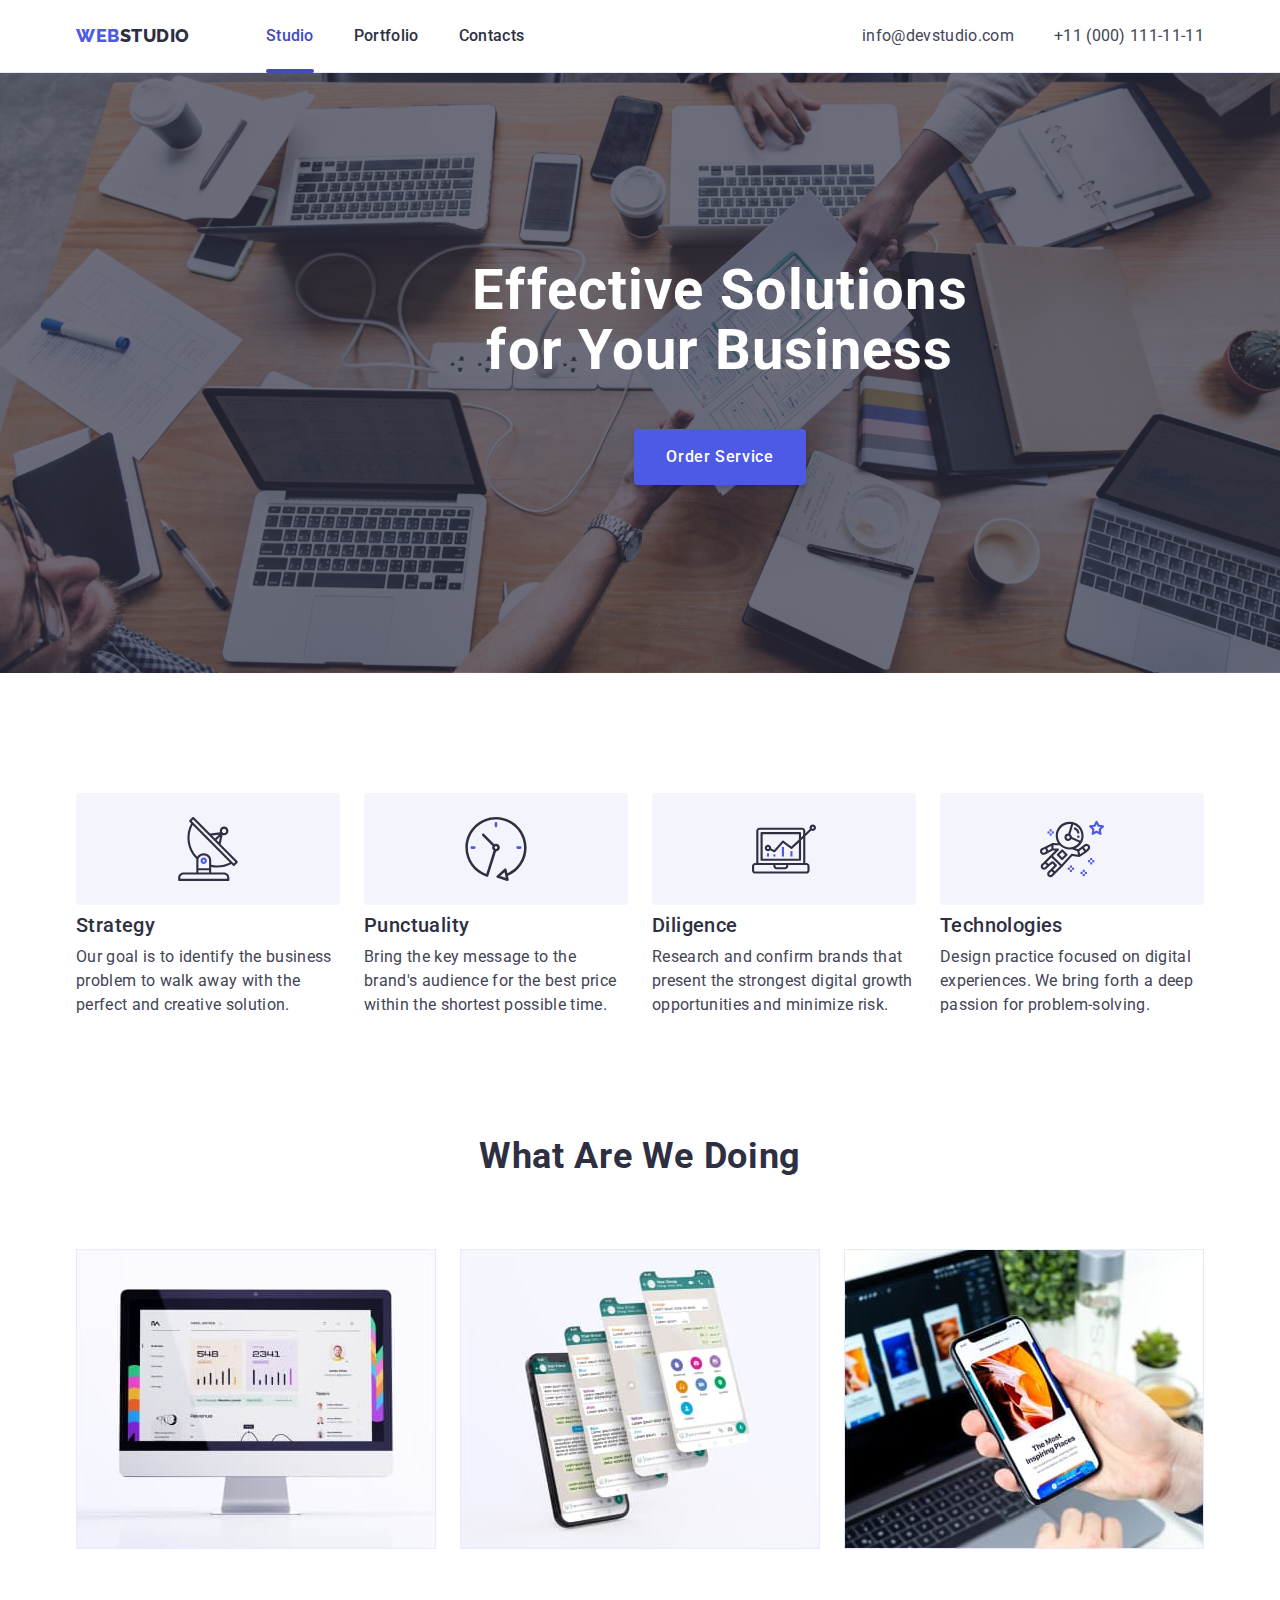
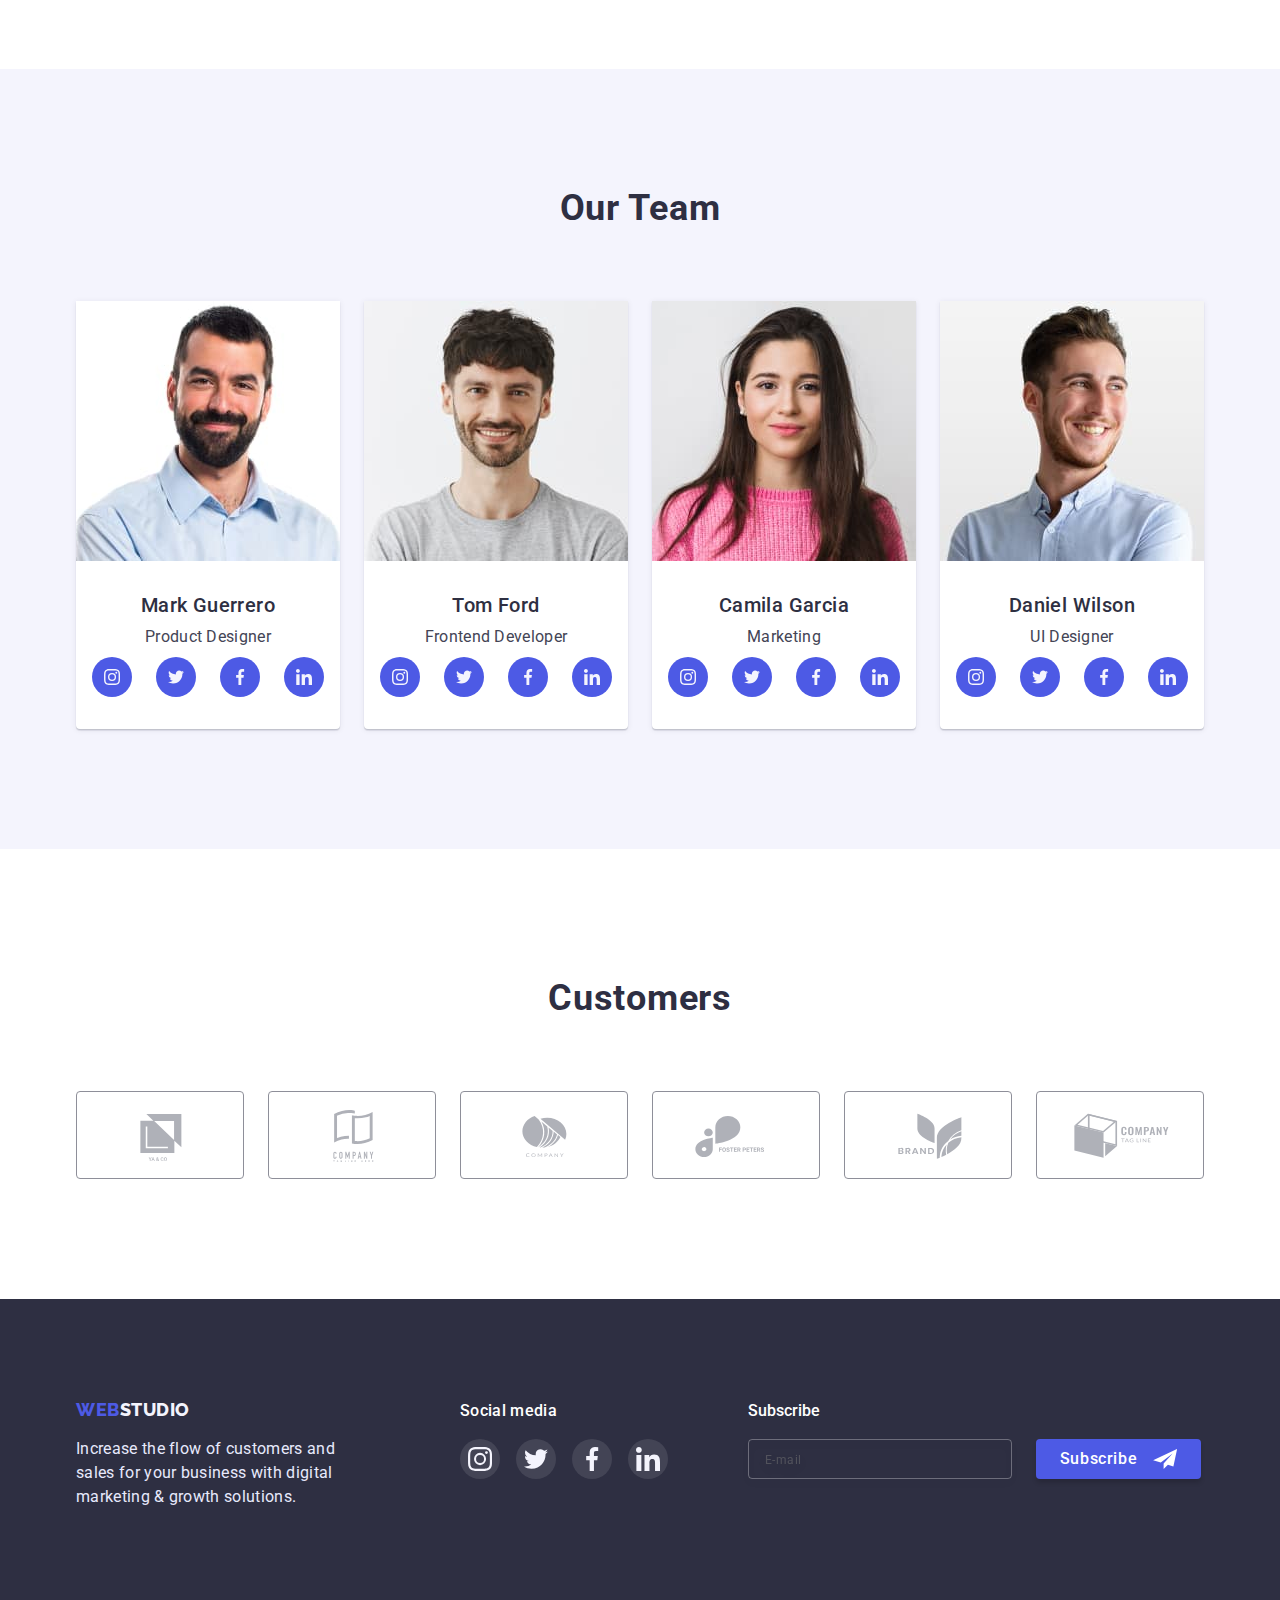
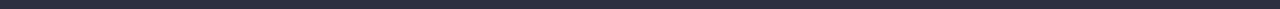
==== index.html @ fbbad558 "Initial commit" ====
<!DOCTYPE html>
<html lang="en">
  <head>
    <meta charset="UTF-8" />
    <meta http-equiv="X-UA-Compatible" content="IE=edge" />
    <meta name="viewport" content="width=device-width, initial-scale=1.0" />
    <title>WebStudio)</title>

    <link rel="preconnect" href="https://fonts.googleapis.com" />
    <link rel="preconnect" href="https://fonts.gstatic.com" crossorigin />
    <link
      href="https://fonts.googleapis.com/css2?family=Raleway:wght@800&family=Roboto:wght@400;500;700;900&display=swap"
      rel="stylesheet"
    />
    <link
      rel="stylesheet"
      href="https://cdnjs.cloudflare.com/ajax/libs/modern-normalize/1.1.0/modern-normalize.css"
    />
    <link rel="stylesheet" href="./css/style.css" />
  </head>
  <body>
    <!--Шапка сайта -->
    <header class="header">
      <div class="container">
        <nav class="main-nav">
          <!-- Logo -->
          <a href="./index.html" class="header-logo"
            ><span class="header-logo-web"> Web</span>Studio</a
          >
          <!-- Navigation -->
          <ul class="nav-list list">
            <li class="nav-item">
              <a href="./index.html" class="nav-link current">Studio</a>
            </li>
            <li class="nav-item">
              <a class="nav-link" href="./portfolio.html">Portfolio</a>
            </li>
            <li class="nav-item">
              <a class="nav-link" href="">Contacts</a>
            </li>
          </ul>

          <!-- Contacts -->
          <address class="address">
            <ul class="address list">
              <li>
                <a href="mailto:info@devstudio.com" class="address-mailto"
                  >info@devstudio.com</a
                >
              </li>
              <li>
                <a href="tel:+110001111111" class="address-tel"
                  >+11 (000) 111-11-11</a
                >
              </li>
            </ul>
          </address>
        </nav>
      </div>
    </header>

    <main>
      <!-- Section 1 -->
      <section class="hero">
        <div class="container">
          <h1 class="hero-title">Effective Solutions for Your Business</h1>
          <button class="hero-btn" data-modal-open>Order Service</button>
          <div class="backdrop is-hidden" data-modal>
            <div class="modal">
              <form class="form">
                <p class="modal-text">
                  Leave your contacts and we will call you back
                </p>

                <span class="form-field">
                  <label for="name" class="form-label">Name</label>

                  <span class="modal-form-icon">
                    <input
                      type="text"
                      class="form-input"
                      name="name"
                      id="name" />

                    <svg class="form-icon" width="18 " height="18">
                      <use href="./images/icon.svg#icon-person"></use></svg
                  ></span>
                </span>
                <span class="form-field">
                  <label for="phone" class="form-label">Phone</label>
                  <span class="modal-form-icon">
                    <input
                      type="text"
                      class="form-input"
                      name="phone"
                      id="phone" />
                    <svg class="form-icon" width="18 " height="24">
                      <use href="./images/icon.svg#icon-phone"></use></svg
                  ></span>
                </span>
                <span class="form-field">
                  <label for="email" class="form-label">Email</label>
                  <span class="modal-form-icon">
                    <input
                      type="email"
                      class="form-input"
                      name="email"
                      id="email" />
                    <svg class="form-icon" width="18 " height="24">
                      <use href="./images/icon.svg#icon-email"></use></svg
                  ></span>
                </span>
                <span class="textarea">
                  <label for="textarea" class="form-label">Comment</label>
                  <textarea
                    class="textarea-backdrop"
                    id="textarea"
                    name="textarea-name"
                    placeholder="Text input"
                  ></textarea>
                </span>
                <span class="checkbox">
                  <input
                    type="checkbox"
                    class="checkbox-input"
                    name="checkbox"
                    id="checkbox-id"
                  />
                  <label for="checkbox-id" class="checkbox-label"
                    >I accept the terms and conditions of the
                    <a href="#">Privacy Policy</a></label
                  >
                </span>
                <button class="form-button" type="submit">Send</button>
              </form>

              <button data-modal-close class="modal-btn">
                <svg class="modal-icon" width="8" height="8">
                  <use href="./images/client-sprite.svg#close-btn"></use>
                </svg>
              </button>
            </div>
          </div>
        </div>
      </section>
      <!-- Section 2 -->
      <section class="advantages-list">
        <div class="container">
          <h2 class="visually-hidden">Our advantages</h2>
          <ul class="advantages list">
            <li class="item icon-antenna">
              <h3 class="section-title">Strategy</h3>
              <p class="section-text">
                Our goal is to identify the business problem to walk away with
                the perfect and creative solution.
              </p>
            </li>
            <li class="item icon-clock">
              <h3 class="section-title">Punctuality</h3>
              <p class="section-text">
                Bring the key message to the brand's audience for the best price
                within the shortest possible time.
              </p>
            </li>
            <li class="item icon-diagram">
              <h3 class="section-title">Diligence</h3>
              <p class="section-text">
                Research and confirm brands that present the strongest digital
                growth opportunities and minimize risk.
              </p>
            </li>
            <li class="item icon-astronaut">
              <h3 class="section-title">Technologies</h3>
              <p class="section-text">
                Design practice focused on digital experiences. We bring forth a
                deep passion for problem-solving.
              </p>
            </li>
          </ul>
        </div>
      </section>
      <!-- Section 3 -->
      <section class="fuature">
        <div class="container">
          <h2 class="fuature-title">What are we doing</h2>
          <ul class="fuature-list list">
            <li class="item">
              <img src="./images/img1.jpg" alt="img1" width="360" />
            </li>
            <li class="item">
              <img src="./images/img2.jpg" alt="img1" width="360" />
            </li>
            <li class="item">
              <img src="./images/img3.jpg" alt="img1" width="360" />
            </li>
          </ul>
        </div>
      </section>
      <!-- Section 4 -->
      <section class="team">
        <div class="container">
          <h2 class="team-title">Our Team</h2>
          <ul class="team-list list">
            <li class="item">
              <img src="./images/img4.jpg" alt="img4" width="264" />
              <div class="card-content">
                <h3 class="team-name">Mark Guerrero</h3>
                <p class="team-text">Product Designer</p>
                <ul class="social">
                  <li class="social-item">
                    <a class="social-link" href=""
                      ><svg width="16" height="16" class="social-icon">
                        <use
                          href="./images/symbol-defs.svg#instagram"
                        ></use></svg
                    ></a>
                  </li>
                  <li class="social-item">
                    <a class="social-link" href=""
                      ><svg class="social-icon" width="16" height="16">
                        <use href="./images/symbol-defs.svg#twitter"></use></svg
                    ></a>
                  </li>
                  <li class="social-item">
                    <a class="social-link" href=""
                      ><svg class="social-icon" width="16" height="16">
                        <use
                          href="./images/symbol-defs.svg#facebook"
                        ></use></svg
                    ></a>
                  </li>
                  <li class="social-item">
                    <a class="social-link" href=""
                      ><svg class="social-icon" width="16" height="16">
                        <use
                          href="./images/symbol-defs.svg#linkedin"
                        ></use></svg
                    ></a>
                  </li>
                </ul>
              </div>
            </li>
            <li class="item">
              <img src="./images/img5.jpg" alt="img5" width="264" />
              <div class="card-content">
                <h3 class="team-name">Tom Ford</h3>
                <p class="team-text">Frontend Developer</p>
                <ul class="social">
                  <li class="social-item">
                    <a class="social-link" href=""
                      ><svg width="16" height="16" class="social-icon">
                        <use
                          href="./images/symbol-defs.svg#instagram"
                        ></use></svg
                    ></a>
                  </li>
                  <li class="social-item">
                    <a class="social-link" href=""
                      ><svg class="social-icon" width="16" height="16">
                        <use href="./images/symbol-defs.svg#twitter"></use></svg
                    ></a>
                  </li>
                  <li class="social-item">
                    <a class="social-link" href=""
                      ><svg class="social-icon" width="16" height="16">
                        <use
                          href="./images/symbol-defs.svg#facebook"
                        ></use></svg
                    ></a>
                  </li>
                  <li class="social-item">
                    <a class="social-link" href=""
                      ><svg class="social-icon" width="16" height="16">
                        <use
                          href="./images/symbol-defs.svg#linkedin"
                        ></use></svg
                    ></a>
                  </li>
                </ul>
              </div>
            </li>
            <li class="item">
              <img src="./images/img6.jpg" alt="img6" width="264" />
              <div class="card-content">
                <h3 class="team-name">Camila Garcia</h3>
                <p class="team-text">Marketing</p>
                <ul class="social">
                  <li class="social-item">
                    <a class="social-link" href=""
                      ><svg width="16" height="16" class="social-icon">
                        <use
                          href="./images/symbol-defs.svg#instagram"
                        ></use></svg
                    ></a>
                  </li>
                  <li class="social-item">
                    <a class="social-link" href=""
                      ><svg class="social-icon" width="16" height="16">
                        <use href="./images/symbol-defs.svg#twitter"></use></svg
                    ></a>
                  </li>
                  <li class="social-item">
                    <a class="social-link" href=""
                      ><svg class="social-icon" width="16" height="16">
                        <use
                          href="./images/symbol-defs.svg#facebook"
                        ></use></svg
                    ></a>
                  </li>
                  <li class="social-item">
                    <a class="social-link" href=""
                      ><svg class="social-icon" width="16" height="16">
                        <use
                          href="./images/symbol-defs.svg#linkedin"
                        ></use></svg
                    ></a>
                  </li>
                </ul>
              </div>
            </li>
            <li class="item">
              <img src="./images/img7.jpg" alt="img7" width="264" />
              <div class="card-content">
                <h3 class="team-name">Daniel Wilson</h3>
                <p class="team-text">UI Designer</p>
                <ul class="social">
                  <li class="social-item">
                    <a class="social-link" href=""
                      ><svg width="16" height="16" class="social-icon">
                        <use
                          href="./images/symbol-defs.svg#instagram"
                        ></use></svg
                    ></a>
                  </li>
                  <li class="social-item">
                    <a class="social-link" href=""
                      ><svg class="social-icon" width="16" height="16">
                        <use href="./images/symbol-defs.svg#twitter"></use></svg
                    ></a>
                  </li>
                  <li class="social-item">
                    <a class="social-link" href=""
                      ><svg class="social-icon" width="16" height="16">
                        <use
                          href="./images/symbol-defs.svg#facebook"
                        ></use></svg
                    ></a>
                  </li>
                  <li class="social-item">
                    <a class="social-link" href=""
                      ><svg class="social-icon" width="16" height="16">
                        <use
                          href="./images/symbol-defs.svg#linkedin"
                        ></use></svg
                    ></a>
                  </li>
                </ul>
              </div>
            </li>
          </ul>
        </div>
      </section>
    </main>
    <!-- Section 5 -->
    <section class="customers">
      <div class="container">
        <h2 class="fuature-title">Customers</h2>
        <ul class="client">
          <li class="client-list">
            <a class="client-link" href="">
              <svg width="104" height="56" class="client-item">
                <use href="./images/client-sprite.svg#client1"></use></svg
            ></a>
          </li>
          <li class="client-list">
            <a class="client-link" href="">
              <svg width="104" height="56" class="client-item">
                <use href="./images/client-sprite.svg#client2"></use></svg
            ></a>
          </li>
          <li class="client-list">
            <a class="client-link" href="">
              <svg width="104" height="56" class="client-item">
                <use href="./images/client-sprite.svg#client3"></use></svg
            ></a>
          </li>
          <li class="client-list">
            <a class="client-link" href="">
              <svg width="104" height="56" class="client-item">
                <use href="./images/client-sprite.svg#client4"></use></svg
            ></a>
          </li>
          <li class="client-list">
            <a class="client-link" href="">
              <svg width="104" height="56" class="client-item">
                <use href="./images/client-sprite.svg#client5"></use></svg
            ></a>
          </li>
          <li class="client-list">
            <a class="client-link" href="">
              <svg width="104" height="56" class="client-item">
                <use href="./images/client-sprite.svg#client6"></use></svg
            ></a>
          </li>
        </ul>
      </div>
    </section>
    <!-- Footer -->

    <footer class="footer">
      <!-- Text footer -->
      <div class="footer-list container">
        <div class="logo-footer">
          <a href="./index.html" class="footer-logo"
            ><span class="footer-logo-text"> Web</span>Studio</a
          >
          <p class="footer-text">
            Increase the flow of customers and sales for your business with
            digital marketing & growth solutions.
          </p>
        </div>
        <!-- Social -->
        <div class="footer-social">
          <b class="social-text">Social media</b>
          <ul class="social-footer">
            <li class="social-item">
              <a class="footer-social-link" href=""
                ><svg width="24" height="24" class="social-icon">
                  <use href="./images/symbol-defs.svg#instagram"></use></svg
              ></a>
            </li>
            <li class="social-item">
              <a class="footer-social-link" href=""
                ><svg class="social-icon" width="24" height="24">
                  <use href="./images/symbol-defs.svg#twitter"></use></svg
              ></a>
            </li>
            <li class="social-item">
              <a class="footer-social-link" href=""
                ><svg class="social-icon" width="24" height="24">
                  <use href="./images/symbol-defs.svg#facebook"></use></svg
              ></a>
            </li>
            <li class="social-item">
              <a class="footer-social-link" href=""
                ><svg class="social-icon" width="24" height="24">
                  <use href="./images/symbol-defs.svg#linkedin"></use></svg
              ></a>
            </li>
          </ul>
        </div>
        <div class="footer-form-subskribe">
          <p class="footer-form-desc">Subscribe</p>
          <form class="footer-form-field">
            <input
              name="user_email"
              class="footer-form-input"
              placeholder="E-mail"
              required
            />
            <button type="submit" class="footer-btn-submit">
              Subscribe
              <span class="svg-subscribe-icon">
                <svg class="btn-subscribe-icon">
                  <use href="./images/icon.svg#subscribe-icon"></use></svg
              ></span>
            </button>
          </form>
        </div>
      </div>
    </footer>
    <script src="./js/modal.js"></script>
  </body>
</html>
---- css/style.css ----
:root {
  --primary-text-color: #434455;
  --title-text-color: #2e2f42;
  --background-color: #ffffff;
  --active-color: #404bbf;
  --background-hero-color: #2e2f42;
  --hero-title-color: #ffffff;
  --header-logo-color: #4d5ae5;
  --hero-btn-text: #ffffff;
  --footer-logo-color: #f4f4fd;
  --footer-logo-text: #4d5ae5;
  --background-footer-color: #2e2f42;
  --footer-text-color: #e7e9fc;
  --backgroud-filter-btn: #f4f4fd;
  --filter-btn-color: #4d5ae5;
  --footer-social-active: #31d0aa;
  --client-border: #8e8f99;
  --clien-link-color: #afb1b8;
}

body {
  font-family: 'Roboto', sans-serif;
  background-color: var(--background-color);
}

ul {
  margin: 0;
  padding: 0;
}

h1,
h2,
h3,
h4,
h5,
h6,
p {
  margin: 0;
}
img {
  display: block;
  max-width: 100%;
  height: auto;
}
.container {
  max-width: 1158px;
  padding: 0 15px;
  margin: 0 auto;
}
/* .current:active {
  color: var(--active-color);
} */
.nav-list .nav-link:hover,
.nav-list .nav-link:focus {
  color: var(--active-color);
  transition: color 250ms cubic-bezier(0.4, 0, 0.2, 1);
}
.nav-list .nav-link.current {
  color: var(--active-color);
}
.list {
  list-style: none;
}

.nav-list {
  display: flex;
}
.nav-list li {
  margin-right: 40px;
}
.nav-list .nav-item:last-child {
  margin-right: 0px;
}
.main-nav {
  display: flex;
  align-items: center;
  padding-top: 24px;
  padding-bottom: 24px;
}

.address {
  display: flex;
}

.hero-btn:hover,
.hero-btn:focus {
  color: var(--hero-btn-text);
  background-color: var(--active-color);
}
.address-mailto:hover,
.address-mailto:focus {
  color: var(--active-color);
}
.address-tel:hover,
.address-tel:focus {
  color: var(--active-color);
}

.filter-btn:hover,
.filter-btn:focus {
  color: #ffffff;
  background-color: var(--active-color);
  box-shadow: 0px 3px 1px rgba(0, 0, 0, 0.1), 0px 2px 1px rgba(0, 0, 0, 0.08),
    0px 2px 2px rgba(0, 0, 0, 0.12);
  border-radius: 4px;
  border-color: transparent;
}
/* Header */
.header {
  border-bottom: 1px solid var(--footer-text-color);
}
.header-logo {
  font-family: 'Raleway', sans-serif;
  font-weight: 800;
  font-size: 18px;
  line-height: 1.33;
  color: var(--title-text-color);

  display: flex;
  letter-spacing: 0.03em;
  text-transform: uppercase;
  text-decoration: none;
  margin-right: 76px;
}
.header-logo-web {
  color: var(--header-logo-color);
}

.header-item {
  font-weight: 500;
  font-size: 16px;
  line-height: 1.5;
  letter-spacing: 0.02em;

  color: var(--title-text-color);
}
.nav-link {
  font-weight: 500;
  font-size: 16px;
  line-height: 1.5;
  letter-spacing: 0.02em;
  color: var(--title-text-color);
  text-decoration: none;
  cursor: pointer;
  display: block;
  position: relative;
}

.address {
  font-style: normal;
}
.address-mailto {
  font-size: 16px;
  line-height: 1.5;
  letter-spacing: 0.02em;
  color: var(--primary-text-color);
  text-decoration: none;
  transition: 250ms cubic-bezier(0.4, 0, 0.2, 1);
}
.address-tel {
  font-size: 16px;
  line-height: 1.5;
  letter-spacing: 0.02em;
  color: var(--primary-text-color);
  text-decoration: none;
}

/* Hero */
.hero {
  background-color: var(--background-hero-color);
  width: 1440px;
  padding-top: 188px;
  padding-bottom: 188px;
  background-repeat: no-repeat;
  background-image: linear-gradient(
      to right,
      rgba(46, 47, 66, 0.7),
      rgba(46, 47, 66, 0.7)
    ),
    url(../images/peopleoffice.jpg);
  background-position: center;
  margin-right: auto;
  margin-left: auto;
  background-size: cover;
}

.hero-title {
  font-weight: 700;
  font-size: 56px;
  line-height: 1.07;
  text-align: center;
  letter-spacing: 0.02em;
  color: var(--hero-title-color);
  width: 496px;
  margin-right: auto;
  margin-left: auto;
}
.hero-btn {
  background: var(--filter-btn-color);
  box-shadow: 0px 4px 4px rgba(0, 0, 0, 0.15);
  border-radius: 4px;
  border: none;
  padding-left: 800px;
}
.hero-btn {
  font-family: inherit;
  font-weight: 500;
  font-size: 16px;
  line-height: 1.5;
  display: flex;
  align-items: center;

  letter-spacing: 0.04em;
  color: var(--hero-btn-text);
  cursor: pointer;
  margin-top: 48px;
  padding: 16px 32px;
  margin-right: auto;
  margin-left: auto;
  transition: 250ms cubic-bezier(0.4, 0, 0.2, 1);
}
/* section1 */
.visually-hidden {
  position: absolute;
  white-space: nowrap;
  width: 1px;
  height: 1px;
  overflow: hidden;
  border: 0;
  padding: 0;
  clip: rect(0 0 0 0);
  clip-path: inset(50%);
  margin: -1px;
}
.section-title {
  font-weight: 500;
  font-size: 20px;
  line-height: 1.2;
  letter-spacing: 0.02em;
  color: var(--title-text-color);
  margin-bottom: 8px;
}
.section-text {
  font-size: 16px;
  line-height: 1.5;
  letter-spacing: 0.02em;
  color: var(--primary-text-color);
}
/* Чем занимаемся */
.fuature-title {
  font-weight: 700;
  font-size: 36px;
  line-height: 1.11;
  text-align: center;
  letter-spacing: 0.02em;
  text-transform: capitalize;
  color: var(--title-text-color);
  margin-bottom: 72px;
}
/* Команда */
.team {
  background-color: var(--footer-logo-color);
  padding-top: 120px;
  padding-bottom: 120px;
}
.team-title {
  font-weight: 700;
  font-size: 36px;
  line-height: 1.11;

  text-align: center;
  letter-spacing: 0.02em;
  text-transform: capitalize;

  color: var(--title-text-color);
  margin-bottom: 72px;
}
.team-name {
  font-weight: 500;
  font-size: 20px;
  line-height: 1.2;
  text-align: center;
  letter-spacing: 0.02em;
  color: var(--title-text-color);
  margin-bottom: 8px;
}
.team-text {
  font-size: 16px;
  line-height: 1.5;
  text-align: center;
  letter-spacing: 0.02em;
  color: var(--primary-text-color);
}
.footer {
  background-color: var(--background-footer-color);
  padding-top: 100px;
  padding-bottom: 100px;
}

.footer-logo {
  font-family: 'Raleway';
  font-weight: 800;
  font-size: 18px;
  line-height: 1.16;
  letter-spacing: 0.03em;
  text-transform: uppercase;
  color: var(--footer-logo-color);
  text-decoration: none;
  display: block;
}
.footer-logo-text {
  font-family: 'Raleway';
  font-weight: 800;
  font-size: 18px;
  line-height: 1.16;
  display: flex;
  align-items: center;
  letter-spacing: 0.03em;
  text-transform: uppercase;
  color: var(--footer-logo-text);
  display: inline-block;
}
.footer-text {
  font-size: 16px;
  line-height: 1.5;
  letter-spacing: 0.02em;
  color: var(--footer-text-color);
  width: 264px;
  margin-right: 0;
  margin-top: 16px;
  display: inline-block;
}
.social-text {
  display: block;
  font-weight: 500;
  font-size: 16px;
  line-height: 1.5;
  letter-spacing: 0.02em;

  color: var(--hero-btn-text);
}
/* Portfolio */
.filter-btn {
  background-color: var(--backgroud-filter-btn);
  border: 1px solid var(--footer-text-color);
  border-radius: 4px;
}
.filter-btn {
  font-weight: 500;
  font-size: 16px;
  line-height: 1.5;
  align-items: center;
  letter-spacing: 0.04em;
  color: var(--filter-btn-color);
  cursor: pointer;
  padding: 12px 24px;
  transition: 250ms cubic-bezier(0.4, 0, 0.2, 1);
}

/* Портфолио проэкты */
.project-title {
  font-weight: 500;
  font-size: 20px;
  line-height: 1.2;
  letter-spacing: 0.02em;
  color: var(--title-text-color);
  margin-bottom: 8px;
}
.project-text {
  font-size: 16px;
  line-height: 1.5;
  letter-spacing: 0.02em;
  color: var(--primary-text-color);
}
.address li {
  margin-right: 40px;
}
.address li:last-child {
  margin-right: 0px;
}
.address {
  margin-left: auto;
}
.advantages {
  display: flex;
  flex-direction: row;
}
.advantages-list {
  padding-top: 120px;

  padding-bottom: 120px;
}
.section-advantages .list li {
  width: 264px;
  height: 104px;
}
.advantages .item {
  margin-right: 24px;
  width: 264px;
}
.advantages .item:last-child {
  margin-right: 0px;
}
.fuature-list {
  display: flex;
}
.fuature-list .item {
  margin-right: 24px;
}
.fuature-list .item:last-child {
  margin-right: 0px;
}
.team-list {
  display: flex;
}
.team-list .item {
  margin-right: 24px;
  background-color: var(--background-color);
  box-shadow: 0px 1px 6px rgba(46, 47, 66, 0.08),
    0px 1px 1px rgba(46, 47, 66, 0.16), 0px 2px 1px rgba(46, 47, 66, 0.08);
  border-radius: 0px 0px 4px 4px;
}
.team-list .item:last-child {
  margin-right: 0px;
}
.card-content {
  padding-top: 32px;
  padding-bottom: 32px;
  padding-left: 16px;
  padding-right: 16px;
}
.filter {
  display: flex;

  flex-wrap: wrap;
  justify-content: center;
  margin-bottom: 72px;
}
.filter .item {
  margin-right: 24px;
}
.filter .item:last-child {
  margin-right: 0px;
}
.project {
  display: flex;
  flex-wrap: wrap;
}
.project .item {
  width: 360px;
  margin-right: 24px;
  margin-bottom: 48px;
}
.project > .item:nth-child(3n) {
  margin-right: 0px;
}

.fuature {
  padding-bottom: 120px;
}
.project .item:nth-last-child(-n + 3) {
  margin-bottom: 0px;
}
.project-card {
  padding-top: 32px;
  padding-bottom: 32px;
  padding-left: 16px;
  border: 1px solid var(--footer-text-color);
  border-top: none;
}
.project-link:hover,
.project-link:focus {
  box-shadow: 0px 1px 6px rgba(46, 47, 66, 0.08),
    0px 1px 1px rgba(46, 47, 66, 0.16), 0px 2px 1px rgba(46, 47, 66, 0.08);
}
.project-link {
  text-decoration: none;
  display: block;
  transition: 250ms cubic-bezier(0.4, 0, 0.2, 1);
}
.project-list {
  padding-top: 96px;
  padding-bottom: 120px;
}
.advantages > .item::before {
  display: block;
  content: '';
  height: 112px;
  margin-bottom: 8px;
  background-color: var(--footer-logo-color);
  border-radius: 4px;
  background-position: center;
  background-repeat: no-repeat;
}
.icon-antenna::before {
  background-image: url(../images/antenna.svg);
}
.icon-clock::before {
  background-image: url(../images/clock.svg);
}
.icon-diagram::before {
  background-image: url(../images/diagram.svg);
}
.icon-astronaut::before {
  background-image: url(../images/astronaut.svg);
}
.social {
  display: flex;
  margin-top: 8px;
  gap: 24px;
  justify-content: space-between;
  align-items: center;

  padding: 0;
}
.social-link {
  display: flex;
  justify-content: center;
  align-items: center;
  width: 40px;
  height: 40px;
  background-color: var(--filter-btn-color);
  border-radius: 50%;
  margin: 0;
  padding: 0;
  border: none;
  color: var(--backgroud-filter-btn);
  transition: 250ms cubic-bezier(0.4, 0, 0.2, 1);
}
.social-item {
  list-style: none;
}
.social-link:hover,
.social-link:focus {
  background-color: var(--active-color);
}
.social-icon {
  fill: currentColor;
}
.footer-list {
  display: flex;
  align-items: baseline;
}

.footer-social {
  margin-left: 120px;
}
.footer-social-link {
  display: flex;
  justify-content: center;
  align-items: center;
  width: 40px;
  height: 40px;
  background-color: rgba(255, 255, 255, 0.1);
  border-radius: 50%;
  margin: 0;
  padding: 0;
  color: var(--backgroud-filter-btn);
  transition: 250ms cubic-bezier(0.4, 0, 0.2, 1);
}
.social-footer {
  display: flex;
  margin-top: 16px;
  gap: 16px;
  justify-content: space-between;
  align-items: center;

  padding: 0;
}
.footer-social-link:hover,
.footer-social-link:focus {
  background-color: var(--footer-social-active);
}
.customers {
  padding-top: 130px;
  padding-bottom: 120px;
}
.client {
  display: flex;
  gap: 24px;
  padding: 0;
}
.client-list {
  list-style: none;
  width: 168px;
  height: 88px;
}
.client-item {
  fill: currentColor;
}

.client-item {
  color: var(--clien-link-color);
  transition: 250ms cubic-bezier(0.4, 0, 0.2, 1);
}

.client-link {
  width: 100%;
  height: 100%;
  display: flex;
  border: 1px solid var(--client-border);
  border-radius: 4px;
  align-items: center;
  justify-content: center;
  transition: 250ms cubic-bezier(0.4, 0, 0.2, 1);
}
.client-link:is(:hover, :focus) {
  border-color: var(--active-color);
  border: 1px solid var(--active-color);
  border-radius: 4px;
}
.client-link:is(:hover, :focus) .client-item {
  fill: var(--active-color);
}
.nav-link::after {
  content: '';
  position: absolute;
  width: 100%;
  height: 4px;
  background: var(--active-color);
  border-radius: 2px;
  left: 0;
  bottom: -25px;
  opacity: 0;
  transition: opacity 250ms cubic-bezier(0.4, 0, 0.2, 1);
}

.nav-link:hover:after {
  opacity: 1;
  /* transition: opacity 250ms cubic-bezier(0.4, 0, 0.2, 1); */
}
.nav-link:focus:after {
  opacity: 1;
  /* transition: opacity 250ms cubic-bezier(0.4, 0, 0.2, 1); */
}
.nav-link.current::after {
  opacity: 1;
}
.nav-link {
  transition: 250ms cubic-bezier(0.4, 0, 0.2, 1);
}

.project-card-cover {
  position: relative;
  width: 100%;
  height: 100%;

  overflow: hidden;
  content: '';
  /* transform: translateY(100%); */
  background-color: var(--filter-btn-color);
  /* transition: transform 250ms cubic-bezier(0.4, 0, 0.2, 1); */
}
img {
  display: block;
}
.project-card-text {
  font-size: 16px;
  line-height: 1.5;
  height: 100%;
  letter-spacing: 0.02em;
  position: absolute;
  top: 0;
  left: 0;
  padding-top: 40px;
  padding-left: 32px;
  padding-right: 32px;

  transform: translateY(100%);
  background-color: var(--filter-btn-color);
  transition: transform 250ms cubic-bezier(0.4, 0, 0.2, 1);
  color: var(--backgroud-filter-btn);
}
.project-link:hover .project-card-text,
.project-link:focus .project-card-text {
  transform: translateY(0%);
}

.backdrop {
  position: fixed;
  top: 0;
  left: 0;
  width: 100%;
  height: 100%;
  background-color: rgba(46, 47, 66, 0.4);
  opacity: 1;
  transition: opacity 250ms cubic-bezier(0.4, 0, 0.2, 1);
}
.modal {
  width: 408px;
  height: 584px;
  position: absolute;
  top: 50%;
  left: 50%;
  background: #fcfcfc;
  box-shadow: 0px 1px 1px rgba(0, 0, 0, 0.14), 0px 1px 3px rgba(0, 0, 0, 0.12),
    0px 2px 1px rgba(0, 0, 0, 0.2);
  border-radius: 4px;
  transform: translate(-50%, -50%);
  transition: 250ms cubic-bezier(0.4, 0, 0.2, 1);
  padding: 72px 24px 24px;
}
.backdrop.is-hidden {
  opacity: 0;
  pointer-events: none;
  transition: opacity 250ms cubic-bezier(0.4, 0, 0.2, 1);
}

.modal-btn {
  position: absolute;
  top: 24px;
  right: 24px;
  width: 24px;
  height: 24px;
  background: var(--footer-text-color);
  border: 1px solid rgba(0, 0, 0, 0.1);
  border-radius: 50%;

  display: flex;
  align-items: center;
  justify-content: center;
  cursor: pointer;

  transition: 250ms cubic-bezier(0.4, 0, 0.2, 1);
}
.modal-btn:hover,
.modal-btn:focus {
  background: var(--active-color);
}
.modal-btn:hover .modal-icon,
.modal-btn:focus .modal-icon {
  fill: #ffffff;
}
.modal-text {
  display: block;

  margin-bottom: 16px;
  font-weight: 500;
  font-size: 16px;
  line-height: 1.5;

  text-align: center;
  letter-spacing: 0.02em;

  color: var(--background-footer-color);
}
.form-field {
  display: block;
  margin-bottom: 8px;
  position: relative;
}
/* .form-input {
  width: 360px;
  height: 40px;
  margin-top: 4px;
  border: 1px solid rgba(33, 33, 33, 0.2);
  border-radius: 4px;
} */
.form-input {
  width: 100%;
  height: 40px;
  padding-left: 38px;
  outline: none;
  border: 1px solid rgba(33, 33, 33, 0.2);
  border-radius: 4px;
  transition: border-color 250ms cubic-bezier(0.4, 0, 0.2, 1);
}
.form-label {
  display: block;
  font-size: 12px;
  line-height: 1.17;

  letter-spacing: 0.04em;

  color: var(--client-border);
}
.textarea {
  display: block;

  margin-bottom: 16px;
}
.textarea-backdrop {
  display: block;
  padding: 8px 16px;
  width: 100%;
  height: 120px;
  left: 0px;
  top: 216px;
  margin-top: 4px;

  border: 1px solid rgba(33, 33, 33, 0.2);
  border-radius: 4px;
  resize: none;
  transition: border-color 250ms cubic-bezier(0.4, 0, 0.2, 1);
}

.checkbox {
  /* padding-left: 24px; */
  display: flex;
  -webkit-appearance: none;
  -moz-appearance: none;
  appearance: none;
}
.checkbox-input {
  display: inline-block;
  -webkit-appearance: none;
  -moz-appearance: none;
  appearance: none;
  position: relative;
}
.textarea > .textarea-backdrop::placeholder {
  font-size: 12px;
  line-height: 1.17;

  letter-spacing: 0.04em;

  color: rgba(117, 117, 117, 0.5);
}
.form-button {
  margin-top: 24px;
  display: block;
  margin-left: auto;
  margin-right: auto;
}

.form-button {
  background: var(--filter-btn-color);
  border-radius: 4px;
  cursor: pointer;
  border: none;
  font-weight: 500;
  font-size: 16px;
  line-height: 1.5;
  letter-spacing: 0.04em;
  width: 169px;
  height: 56px;

  color: var(--background-color);
  transition-property: background-color;
  transition-duration: 250ms;
  transition-timing-function: cubic-bezier(0.4, 0, 0.2, 1);
}
.form-button:hover,
.form-button:focus {
  background: var(--active-color);
}
.form-icon {
  position: absolute;
  top: 50%;
  left: 19px;
  transform: translate(0, -50%);
  display: block;
  padding: 0;
  transition: fill 250ms cubic-bezier(0.4, 0, 0.2, 1);
}
.modal-form-icon {
  display: block;
  position: relative;
  margin-top: 4px;
}
.checkbox-label:after {
  content: '';
  display: inline-block;
  width: 16px;
  height: 16px;
  cursor: pointer;
  margin-right: 8px;
  border: 1.25px solid var(--background-footer-color);
  border-radius: 2px;
  position: absolute;
  left: 24px;
}
.checkbox-label {
  display: flex;
  align-items: center;
  font-size: 12px;
  line-height: 1.17;
  letter-spacing: 0.04em;
  margin-left: 24px;
  color: #757575;
}
.checkbox-input:checked + .checkbox-label:after {
  background-color: var(--active-color);
  border: none;
  background-image: url(../images/click.svg);
  background-position: center;
  background-repeat: no-repeat;
  background-size: contain;
}
.form-input:focus + .form-icon {
  fill: var(--filter-btn-color);
}
.form-input:focus {
  border-color: var(--filter-btn-color);
}

.footer-form-subskribe {
  margin-left: 80px;
}

.footer-form-field {
  display: flex;
}

.footer-form-desc {
  display: block;
  font-weight: 500;
  font-size: 16px;
  line-height: 1.5;
  margin-bottom: 16px;
  color: var(--background-color);
}

.footer-form-input {
  padding-left: 16px;
  display: block;
  color: var(--background-color);
  background: none;
  outline: none;
  border: 1px solid rgba(255, 255, 255, 0.3);
  filter: drop-shadow(0px 4px 4px rgba(0, 0, 0, 0.15));
  border-radius: 4px;
  width: 264px;
  height: 40px;
  transition: fill 2500ms cubic-bezier(0.4, 0, 0.2, 1);
}

.footer-form-input::placeholder {
  font-size: 12px;
  line-height: 1.2;
  letter-spacing: 0.04em;
  color: rgba(117, 117, 117, 0.5);
}

.footer-form-input:focus {
  border-color: var(--active-color);
}

.footer-btn-submit {
  font-family: inherit;
  font-weight: 500;
  font-size: 16px;
  line-height: 1.5;
  letter-spacing: 0.04em;
  width: 165px;
  height: 40px;
  display: flex;
  flex-direction: row;
  justify-content: center;
  align-items: center;
  margin-left: 24px;
  padding: 0;

  color: var(--background-color);
  background: var(--filter-btn-color);
  box-shadow: 0px 4px 4px rgba(0, 0, 0, 0.15);
  border-radius: 4px;
  border: none;
  cursor: pointer;
  transition-property: background-color;
  transition-duration: 250ms;
  transition-timing-function: cubic-bezier(0.4, 0, 0.2, 1);
}
.svg-subscribe-icon {
  width: 24px;
  height: 20px;
  justify-content: center;
  align-items: center;
  margin-left: 16px;
}

.btn-subscribe-icon {
  width: 24px;
  height: 20px;
}

.footer-btn-submit:hover,
.footer-btn-submit:focus {
  background: var(--active-color);
}
.textarea:focus {
  border-color: var(--active-color);
  outline: none;
}
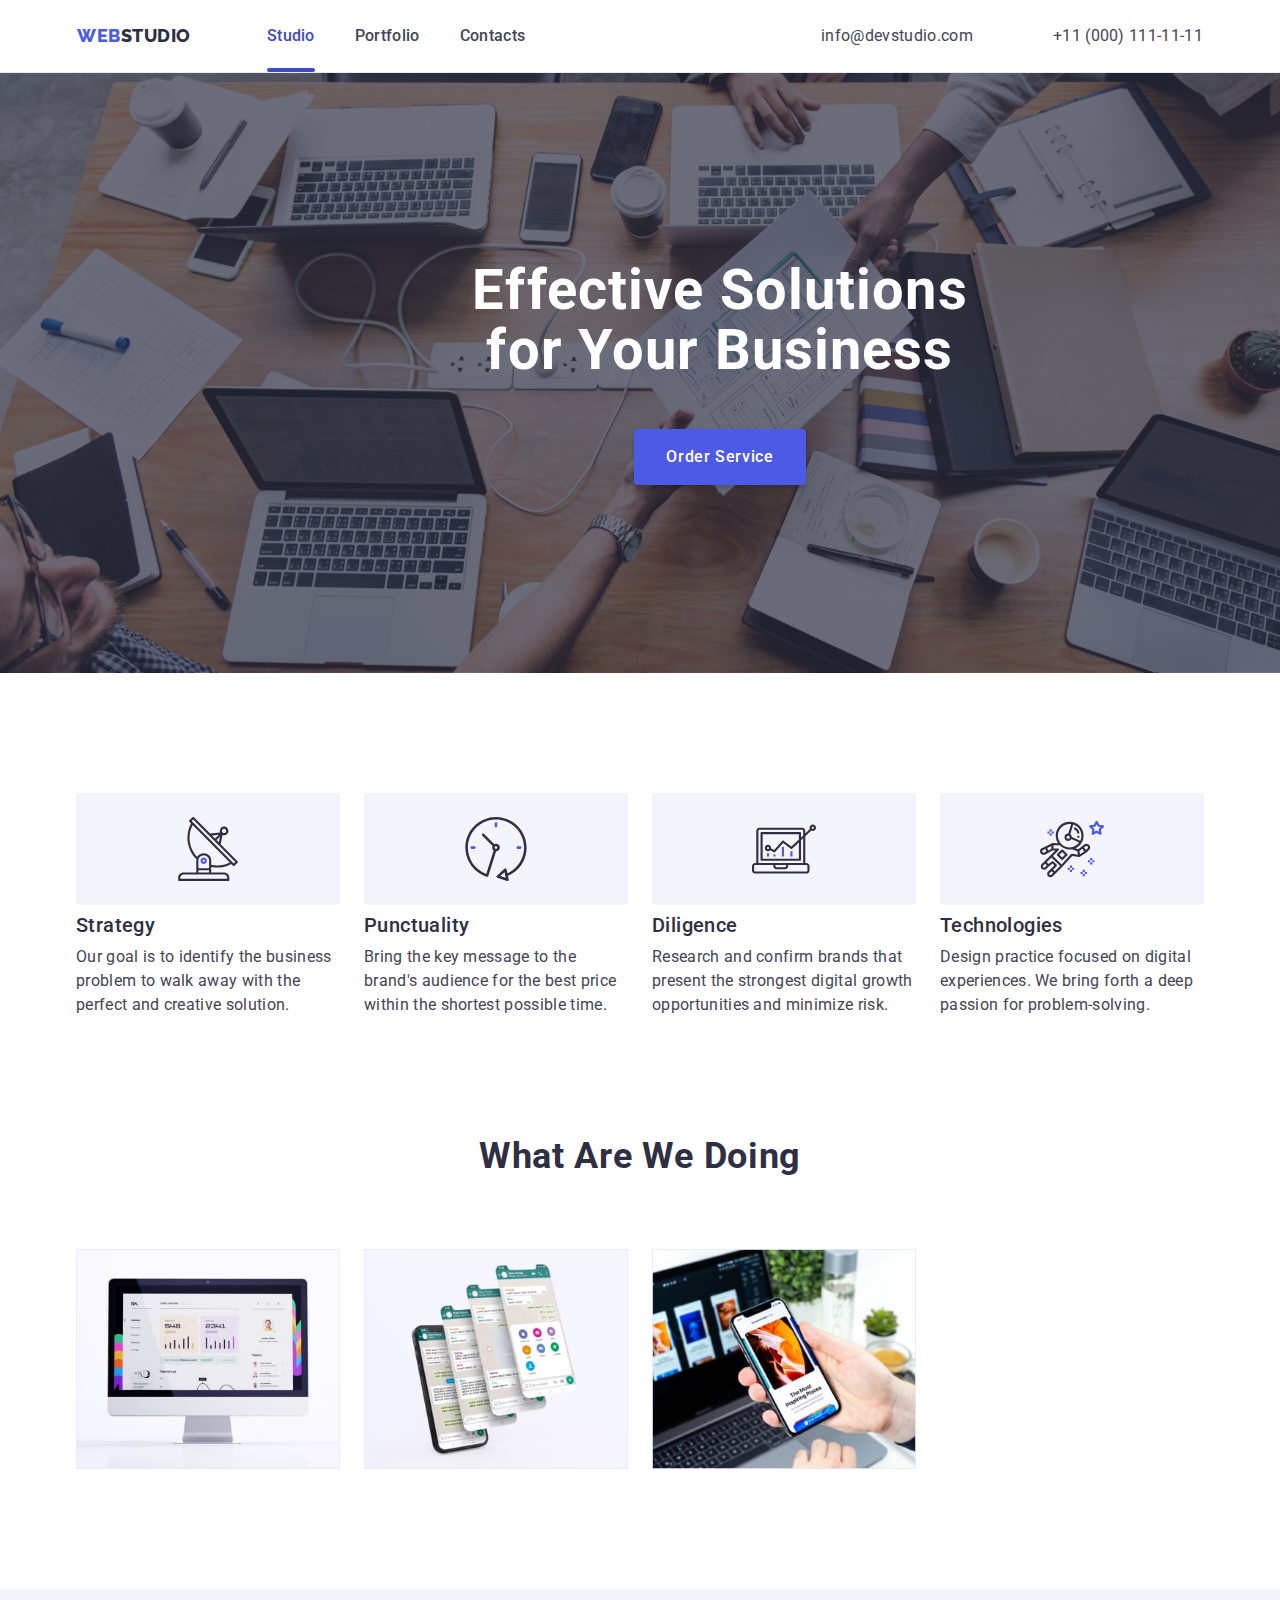
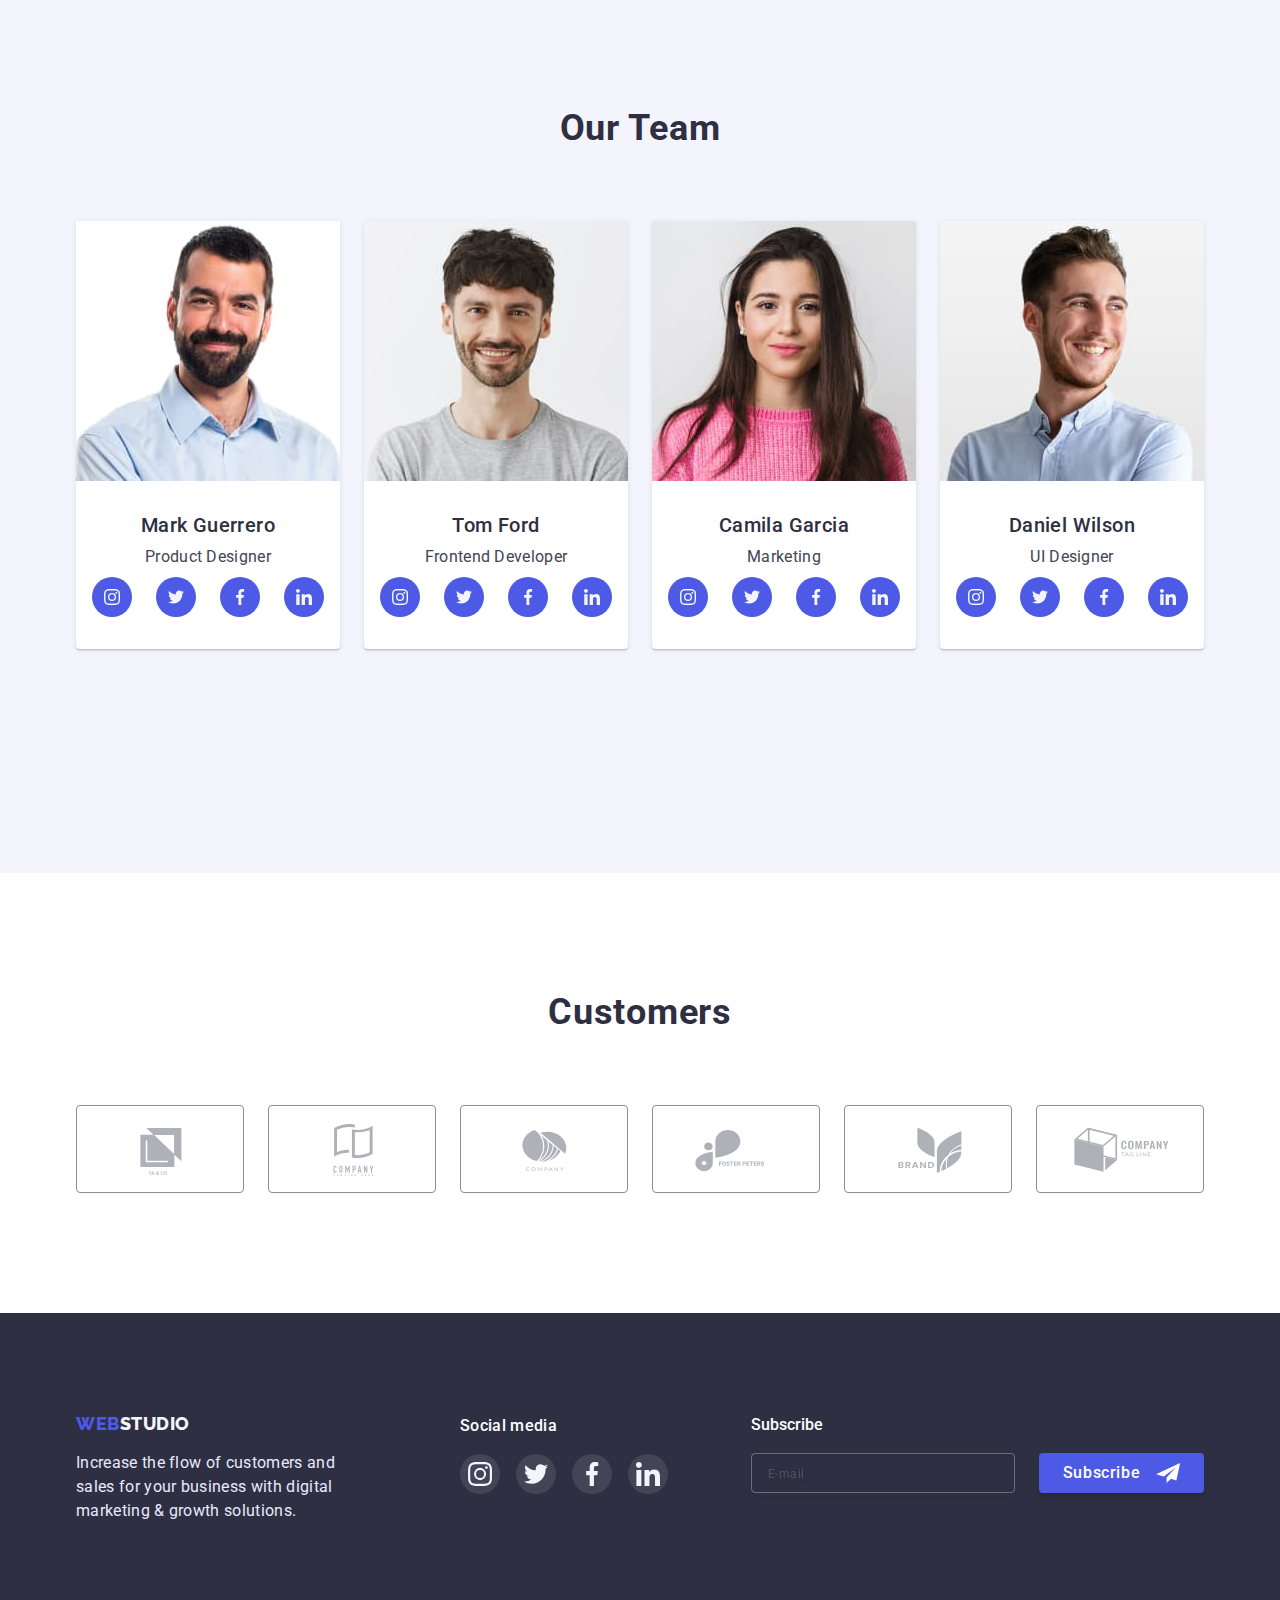
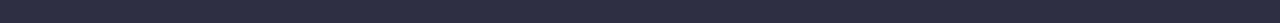
==== commit 834191b3: "com" ====
--- a/index.html
+++ b/index.html
@@ -17,39 +17,49 @@
       href="https://cdnjs.cloudflare.com/ajax/libs/modern-normalize/1.1.0/modern-normalize.css"
     />
     <link rel="stylesheet" href="./css/style.css" />
+    <link rel="stylesheet" href="./css/mobile.css" />
+    <link rel="stylesheet" href="./css/tablet.css" />
+    <link rel="stylesheet" href="./css/desktop.css" />
   </head>
   <body>
     <!--Шапка сайта -->
     <header class="header">
-      <div class="container">
+      <div class="container header-container">
         <nav class="main-nav">
           <!-- Logo -->
-          <a href="./index.html" class="header-logo"
+          <a href="./index.html" class="header-logo logo"
             ><span class="header-logo-web"> Web</span>Studio</a
           >
           <!-- Navigation -->
           <ul class="nav-list list">
             <li class="nav-item">
-              <a href="./index.html" class="nav-link current">Studio</a>
+              <a href="./index.html" class="nav-link link current">Studio</a>
             </li>
             <li class="nav-item">
-              <a class="nav-link" href="./portfolio.html">Portfolio</a>
+              <a class="nav-link link" href="./portfolio.html">Portfolio</a>
             </li>
             <li class="nav-item">
-              <a class="nav-link" href="">Contacts</a>
+              <a class="nav-link link" href="">Contacts</a>
             </li>
           </ul>
+          <!-- <button type="button" class="mobile-menu-open js-open-menu">
+            <svg class="mobile-menu-open-icon" width="32" height="22">
+              <use href="./images/icon.svg#icon-hamburger-open"></use>
+            </svg>
+          </button> -->
 
           <!-- Contacts -->
           <address class="address">
-            <ul class="address list">
+            <ul class="address-list list">
               <li>
-                <a href="mailto:info@devstudio.com" class="address-mailto"
+                <a
+                  href="mailto:info@devstudio.com"
+                  class="address-mailto address-link"
                   >info@devstudio.com</a
                 >
               </li>
               <li>
-                <a href="tel:+110001111111" class="address-tel"
+                <a href="tel:+110001111111" class="address-tel address-link"
                   >+11 (000) 111-11-11</a
                 >
               </li>
@@ -61,7 +71,7 @@
 
     <main>
       <!-- Section 1 -->
-      <section class="hero">
+      <section class="hero first-section">
         <div class="container">
           <h1 class="hero-title">Effective Solutions for Your Business</h1>
           <button class="hero-btn" data-modal-open>Order Service</button>
@@ -148,28 +158,48 @@
         <div class="container">
           <h2 class="visually-hidden">Our advantages</h2>
           <ul class="advantages list">
-            <li class="item icon-antenna">
+            <li class="item">
+              <div class="thumb">
+                <svg width="64" height="64">
+                  <use href="./images/symbol-defs.svg#icon-antenna"></use>
+                </svg>
+              </div>
               <h3 class="section-title">Strategy</h3>
               <p class="section-text">
                 Our goal is to identify the business problem to walk away with
                 the perfect and creative solution.
               </p>
             </li>
-            <li class="item icon-clock">
+            <li class="item">
+              <div class="thumb">
+                <svg width="64" height="64">
+                  <use href="./images/symbol-defs.svg#icon-clock"></use>
+                </svg>
+              </div>
               <h3 class="section-title">Punctuality</h3>
               <p class="section-text">
                 Bring the key message to the brand's audience for the best price
                 within the shortest possible time.
               </p>
             </li>
-            <li class="item icon-diagram">
+            <li class="item">
+              <div class="thumb">
+                <svg width="64" height="64">
+                  <use href="./images/symbol-defs.svg#icon-diagram"></use>
+                </svg>
+              </div>
               <h3 class="section-title">Diligence</h3>
               <p class="section-text">
                 Research and confirm brands that present the strongest digital
                 growth opportunities and minimize risk.
               </p>
             </li>
-            <li class="item icon-astronaut">
+            <li class="item">
+              <div class="thumb">
+                <svg width="64" height="64">
+                  <use href="./images/symbol-defs.svg#icon-astronaut"></use>
+                </svg>
+              </div>
               <h3 class="section-title">Technologies</h3>
               <p class="section-text">
                 Design practice focused on digital experiences. We bring forth a
@@ -198,7 +228,7 @@
       </section>
       <!-- Section 4 -->
       <section class="team">
-        <div class="container">
+        <div class="container team-container">
           <h2 class="team-title">Our Team</h2>
           <ul class="team-list list">
             <li class="item">
@@ -410,44 +440,46 @@
     <footer class="footer">
       <!-- Text footer -->
       <div class="footer-list container">
-        <div class="logo-footer">
-          <a href="./index.html" class="footer-logo"
-            ><span class="footer-logo-text"> Web</span>Studio</a
-          >
-          <p class="footer-text">
-            Increase the flow of customers and sales for your business with
-            digital marketing & growth solutions.
-          </p>
-        </div>
-        <!-- Social -->
-        <div class="footer-social">
-          <b class="social-text">Social media</b>
-          <ul class="social-footer">
-            <li class="social-item">
-              <a class="footer-social-link" href=""
-                ><svg width="24" height="24" class="social-icon">
-                  <use href="./images/symbol-defs.svg#instagram"></use></svg
-              ></a>
-            </li>
-            <li class="social-item">
-              <a class="footer-social-link" href=""
-                ><svg class="social-icon" width="24" height="24">
-                  <use href="./images/symbol-defs.svg#twitter"></use></svg
-              ></a>
-            </li>
-            <li class="social-item">
-              <a class="footer-social-link" href=""
-                ><svg class="social-icon" width="24" height="24">
-                  <use href="./images/symbol-defs.svg#facebook"></use></svg
-              ></a>
-            </li>
-            <li class="social-item">
-              <a class="footer-social-link" href=""
-                ><svg class="social-icon" width="24" height="24">
-                  <use href="./images/symbol-defs.svg#linkedin"></use></svg
-              ></a>
-            </li>
-          </ul>
+        <div class="footer-wrap">
+          <div class="logo-footer">
+            <a href="./index.html" class="footer-logo logo"
+              ><span class="footer-logo-text"> Web</span>Studio</a
+            >
+            <p class="footer-text">
+              Increase the flow of customers and sales for your business with
+              digital marketing & growth solutions.
+            </p>
+          </div>
+          <!-- Social -->
+          <div class="footer-social">
+            <b class="social-text">Social media</b>
+            <ul class="social-footer">
+              <li class="social-item">
+                <a class="footer-social-link" href=""
+                  ><svg width="24" height="24" class="social-icon">
+                    <use href="./images/symbol-defs.svg#instagram"></use></svg
+                ></a>
+              </li>
+              <li class="social-item">
+                <a class="footer-social-link" href=""
+                  ><svg class="social-icon" width="24" height="24">
+                    <use href="./images/symbol-defs.svg#twitter"></use></svg
+                ></a>
+              </li>
+              <li class="social-item">
+                <a class="footer-social-link" href=""
+                  ><svg class="social-icon" width="24" height="24">
+                    <use href="./images/symbol-defs.svg#facebook"></use></svg
+                ></a>
+              </li>
+              <li class="social-item">
+                <a class="footer-social-link" href=""
+                  ><svg class="social-icon" width="24" height="24">
+                    <use href="./images/symbol-defs.svg#linkedin"></use></svg
+                ></a>
+              </li>
+            </ul>
+          </div>
         </div>
         <div class="footer-form-subskribe">
           <p class="footer-form-desc">Subscribe</p>
@@ -470,5 +502,6 @@
       </div>
     </footer>
     <script src="./js/modal.js"></script>
+    <script defer src="./js/mobile-menu.js"></script>
   </body>
 </html>
--- a/css/style.css
+++ b/css/style.css
@@ -17,7 +17,14 @@
   --client-border: #8e8f99;
   --clien-link-color: #afb1b8;
 }
-
+@media screen and (max-width: 1199px) {
+  .item > .thumb {
+    display: none;
+  }
+  .section-tech {
+    display: none;
+  }
+}
 body {
   font-family: 'Roboto', sans-serif;
   background-color: var(--background-color);
@@ -74,8 +81,8 @@
 .main-nav {
   display: flex;
   align-items: center;
-  padding-top: 24px;
-  padding-bottom: 24px;
+  /* padding-top: 24px;
+  padding-bottom: 24px; */
 }
 
 .address {
@@ -395,7 +402,6 @@
   height: 104px;
 }
 .advantages .item {
-  margin-right: 24px;
   width: 264px;
 }
 .advantages .item:last-child {
@@ -414,7 +420,7 @@
   display: flex;
 }
 .team-list .item {
-  margin-right: 24px;
+  /* margin-right: 24px; */
   background-color: var(--background-color);
   box-shadow: 0px 1px 6px rgba(46, 47, 66, 0.08),
     0px 1px 1px rgba(46, 47, 66, 0.16), 0px 2px 1px rgba(46, 47, 66, 0.08);
@@ -423,6 +429,7 @@
 .team-list .item:last-child {
   margin-right: 0px;
 }
+
 .card-content {
   padding-top: 32px;
   padding-bottom: 32px;
@@ -482,7 +489,7 @@
   padding-top: 96px;
   padding-bottom: 120px;
 }
-.advantages > .item::before {
+/* .advantages > .item::before {
   display: block;
   content: '';
   height: 112px;
@@ -491,8 +498,8 @@
   border-radius: 4px;
   background-position: center;
   background-repeat: no-repeat;
-}
-.icon-antenna::before {
+} */
+/* .icon-antenna::before {
   background-image: url(../images/antenna.svg);
 }
 .icon-clock::before {
@@ -503,6 +510,15 @@
 }
 .icon-astronaut::before {
   background-image: url(../images/astronaut.svg);
+} */
+.thumb {
+  background-color: var(--footer-logo-color);
+  display: flex;
+  justify-content: center;
+  align-items: center;
+  height: 112px;
+  margin-bottom: 8px;
+  border-radius: 4px;
 }
 .social {
   display: flex;
@@ -542,9 +558,9 @@
   align-items: baseline;
 }
 
-.footer-social {
+/* .footer-social {
   margin-left: 120px;
-}
+} */
 .footer-social-link {
   display: flex;
   justify-content: center;
@@ -620,7 +636,7 @@
   background: var(--active-color);
   border-radius: 2px;
   left: 0;
-  bottom: -25px;
+  bottom: -24px;
   opacity: 0;
   transition: opacity 250ms cubic-bezier(0.4, 0, 0.2, 1);
 }
@@ -653,6 +669,8 @@
 }
 img {
   display: block;
+  max-width: 100%;
+  height: auto;
 }
 .project-card-text {
   font-size: 16px;
@@ -689,6 +707,8 @@
 .modal {
   width: 408px;
   height: 584px;
+  max-width: 392px;
+  max-height: 586px;
   position: absolute;
   top: 50%;
   left: 50%;
@@ -894,9 +914,9 @@
   border-color: var(--filter-btn-color);
 }
 
-.footer-form-subskribe {
+/* .footer-form-subskribe {
   margin-left: 80px;
-}
+} */
 
 .footer-form-field {
   display: flex;
--- a/css/mobile.css
+++ b/css/mobile.css
@@ -0,0 +1,52 @@
+.mobile-menu-open {
+  width: 32px;
+  height: 22px;
+  border: none;
+  background-color: transparent;
+  padding: 0;
+}
+.mobile-menu-open {
+  stroke: var(--background-hero-color);
+}
+@media screen and (min-width: 480px) {
+  .container {
+    min-width: 426px;
+  }
+  .team-container {
+    max-width: 294px;
+  }
+  .first-section-title {
+    width: 320px;
+  }
+  .team-list {
+    margin: 0 auto;
+    display: flex;
+    flex-direction: column;
+    align-items: center;
+    justify-content: center;
+    flex-wrap: nowrap;
+    row-gap: 72px;
+  }
+}
+
+@media screen and (min-width: 428px) {
+  .first-section {
+    background-image: linear-gradient(
+        rgba(46, 47, 66, 0.7),
+        rgba(46, 47, 66, 0.7)
+      ),
+      url(../images1/background-tablet.jpg);
+  }
+
+  @media (min-device-pixel-ratio: 2),
+    (min-resolution: 192dpi),
+    (min-resolution: 2dppx) {
+    .first-section {
+      background-image: linear-gradient(
+          rgba(46, 47, 66, 0.7),
+          rgba(46, 47, 66, 0.7)
+        ),
+        url(../images1/background-tablet-2x.jpg);
+    }
+  }
+}
--- a/css/tablet.css
+++ b/css/tablet.css
@@ -0,0 +1,230 @@
+@media screen and (min-width: 768px) {
+  .container {
+    max-width: 766px;
+  }
+
+  /* --------------------NAVIGATION-------------------- */
+  .nav-list.list {
+    display: flex;
+    align-items: center;
+    /* gap: 40px; */
+  }
+
+  .nav-item {
+    display: inline-block;
+  }
+
+  .header-container {
+    justify-content: space-between;
+    width: 100%;
+    padding: 0 16px;
+  }
+
+  header .logo {
+    margin-right: 120px;
+  }
+
+  .header-logo {
+    padding-top: 24px;
+    padding-bottom: 24px;
+  }
+
+  .address {
+    font-style: normal;
+    display: block;
+    font-family: inherit;
+    font-size: 12px;
+    line-height: 1.17;
+    letter-spacing: 0.02em;
+  }
+
+  .address-list {
+    display: flex;
+    flex-direction: column;
+    gap: 6px;
+  }
+
+  .address-list .address-link {
+    color: var(--primary-text-color);
+
+    display: block;
+    padding: 0;
+    transition-property: color;
+    transition-duration: 250ms;
+    transition-timing-function: cubic-bezier(0.4, 0, 0.2, 1);
+  }
+
+  .nav-list .link {
+    color: var(--primary-text-color);
+    font-weight: 500;
+    font-size: 16px;
+    line-height: 1.5;
+    letter-spacing: 0.02em;
+
+    transition-property: color;
+    transition-duration: 250ms;
+    transition-timing-function: cubic-bezier(0.4, 0, 0.2, 1);
+  }
+
+  /* .nav-list .link:hover,
+  .nav-list .link:focus {
+    color: var(--active-color);
+  }
+
+  .nav-list .link.current {
+    color: var(--active-color);
+    position: relative;
+  } */
+
+  /* .nav-list .link.current::after {
+    content: '';
+    display: inline-block;
+    margin: 0;
+    padding: 0;
+    width: 100%;
+    height: 4px;
+    background-color: var(--active-color);
+    border-radius: 2px;
+    position: absolute;
+    left: 0;
+    bottom: 0;
+  } */
+
+  .address-list .address-link:hover,
+  .address-list .address-link:focus {
+    color: var(--active-color);
+  }
+
+  /* ----------------First section ------------------ */
+
+  .hero-title {
+    width: 496px;
+    font-size: 56px;
+    line-height: 1.07;
+    margin-bottom: 40px;
+  }
+  .first-section {
+    padding-bottom: 108px;
+    background-image: linear-gradient(
+        rgba(46, 47, 66, 0.7),
+        rgba(46, 47, 66, 0.7)
+      ),
+      url(../images/peopleoffice.jpg);
+  }
+
+  @media (min-device-pixel-ratio: 2),
+    (min-resolution: 192dpi),
+    (min-resolution: 2dppx) {
+    .first-section {
+      background-image: linear-gradient(
+          rgba(46, 47, 66, 0.7),
+          rgba(46, 47, 66, 0.7)
+        ),
+        url(../images/background-tablet-2x.jpeg);
+    }
+  }
+
+  /* --------------- section Our Team --------------- */
+  .team-container {
+    max-width: 582px;
+  }
+  .team-list {
+    flex-direction: row;
+    flex-wrap: wrap;
+    row-gap: 64px;
+    column-gap: 24px;
+  }
+  .item {
+    flex-basis: calc((100% - 24px) / 2);
+  }
+  .team-container {
+    padding-bottom: 104px;
+  }
+  /* ------------section benefit----------------- */
+  .advantages {
+    flex-wrap: wrap;
+    flex-direction: row;
+    row-gap: 72px;
+    column-gap: 24px;
+  }
+  .advantages.item {
+    width: calc((100% - 24px) / 2);
+  }
+  .section-title {
+    text-align: left;
+    text-transform: none;
+
+    font-weight: 700;
+    font-size: 36px;
+    line-height: 1.11;
+
+    letter-spacing: 0.02em;
+    text-transform: capitalize;
+  }
+
+  /* ---------------CUSTOMERS----------------- */
+  .customers {
+    max-width: 582px;
+    margin: 0 auto;
+  }
+  .client-list {
+    width: calc((100% - 48px) / 3);
+    flex-wrap: wrap;
+  }
+  .client {
+    column-gap: 24px;
+    display: flex;
+    flex-wrap: wrap;
+    justify-content: space-between;
+    align-items: center;
+    column-gap: 16px;
+    row-gap: 72px;
+  }
+  /* --------------MODAL------------------- */
+  .modal {
+    width: 100%;
+    height: 90%;
+    max-width: 408;
+  }
+  /* -----------------FOOTER----------------- */
+  .footer-wrap {
+    display: flex;
+    gap: 24px;
+    margin-bottom: 72px;
+  }
+  .footer-form-subskribe {
+    flex-direction: row;
+    align-items: flex-end;
+    gap: 24px;
+  }
+  .footer-list {
+    flex-direction: column;
+  }
+  .footer-logo-text {
+    margin-bottom: 0;
+  }
+  .footer-subscribe-input {
+    align-items: start;
+    margin-bottom: 0;
+    max-width: 264px;
+  }
+  footer .container {
+    max-width: 582px;
+  }
+  .logo {
+    align-self: start;
+  }
+  .footer-social {
+    align-items: start;
+  }
+  .subscribe-input {
+    width: 264px;
+  }
+  .filter-btn-list {
+    justify-content: center;
+  }
+  /* ------------PORTFOLIO------------ */
+  .project .item {
+    max-width: 356px;
+  }
+}
--- a/css/desktop.css
+++ b/css/desktop.css
@@ -0,0 +1,139 @@
+@media screen and (min-width: 1200px) {
+  .container {
+    max-width: 1158px;
+  }
+  /* -----------------    NAVIGATION------------ */
+  header .logo {
+    margin-right: 76px;
+  }
+  .address-list {
+    flex-direction: row;
+    gap: 40px;
+  }
+  .address {
+    font-size: 16px;
+    line-height: 1.5;
+  }
+  .address .address-link {
+    color: var(--primary-text-color);
+    display: block;
+    padding-top: 24px;
+    padding-bottom: 24px;
+    transition-property: color;
+    transition-duration: 250ms;
+    transition-timing-function: cubic-bezier(0.4, 0, 0.2, 1);
+  }
+  /* ----------------First section ------------------ */
+  .hero-title {
+    font-size: 56px;
+    line-height: 1.07;
+    width: 496px;
+    margin-bottom: 48px;
+  }
+  .hero {
+    padding-top: 188px;
+    padding-bottom: 188px;
+    background-image: linear-gradient(
+        rgba(46, 47, 66, 0.7),
+        rgba(46, 47, 66, 0.7)
+      ),
+      url(../images/peopleoffice.jpg);
+  }
+  @media (min-device-pixel-ratio: 2),
+    (min-resolution: 192dpi),
+    (min-resolution: 2dppx) {
+    .first-section {
+      background-image: linear-gradient(
+          rgba(46, 47, 66, 0.7),
+          rgba(46, 47, 66, 0.7)
+        ),
+        url(../images/background-desktop-2x.jpeg);
+    }
+  }
+  /* --------------- section Our Team --------------- */
+  .team-list {
+    flex-direction: row;
+    flex-wrap: wrap;
+    gap: 24px;
+  }
+  .item {
+    flex-basis: calc((100% - 72px) / 4);
+  }
+  .team-section {
+    padding-top: 120px;
+    padding-bottom: 120px;
+  }
+  /* ------------section benefit----------------- */
+  .section-title {
+    font-weight: 500;
+    font-size: 20px;
+    line-height: 1.2;
+    font-style: normal;
+
+    letter-spacing: 0.02em;
+  }
+  .item {
+    gap: 24px;
+  }
+  .section-text {
+    font-weight: 400;
+  }
+  .advantages-list {
+    padding-top: 120px;
+    padding-bottom: 120px;
+  }
+  .item {
+    width: calc((100% - 72px) / 4);
+  }
+
+  /* ---------------CUSTOMERS----------------- */
+  .customers {
+    padding-top: 120px;
+    padding-bottom: 120px;
+    max-width: 1158px;
+  }
+  .client-list {
+    width: calc((100% - 120px) / 6);
+  }
+
+  /* ---------------MODAL--------------------- */
+  .modal {
+    height: 100%;
+  }
+  /* ---------------FOOTER-------------------- */
+  footer .container {
+    max-width: 1158px;
+  }
+  .footer-list {
+    flex-direction: row;
+    align-items: baseline;
+  }
+  .social-footer {
+    gap: 16px;
+  }
+  .footer-form-field {
+    width: auto;
+  }
+  .footer-wrap {
+    gap: 120px;
+    margin-right: auto;
+    margin-bottom: 0;
+  }
+  /* ------------------PORTFOLIO-------------- */
+  .project-list {
+    padding-top: 96px;
+    padding-bottom: 120px;
+  }
+  .list .filter-btn {
+    padding: 12px 24px;
+  }
+  .filter {
+    justify-content: center;
+    margin-bottom: 72px;
+    gap: 24px;
+  }
+  /* ------------PORTFOLIO------------ */
+  .card {
+    max-width: 360px;
+  }
+}
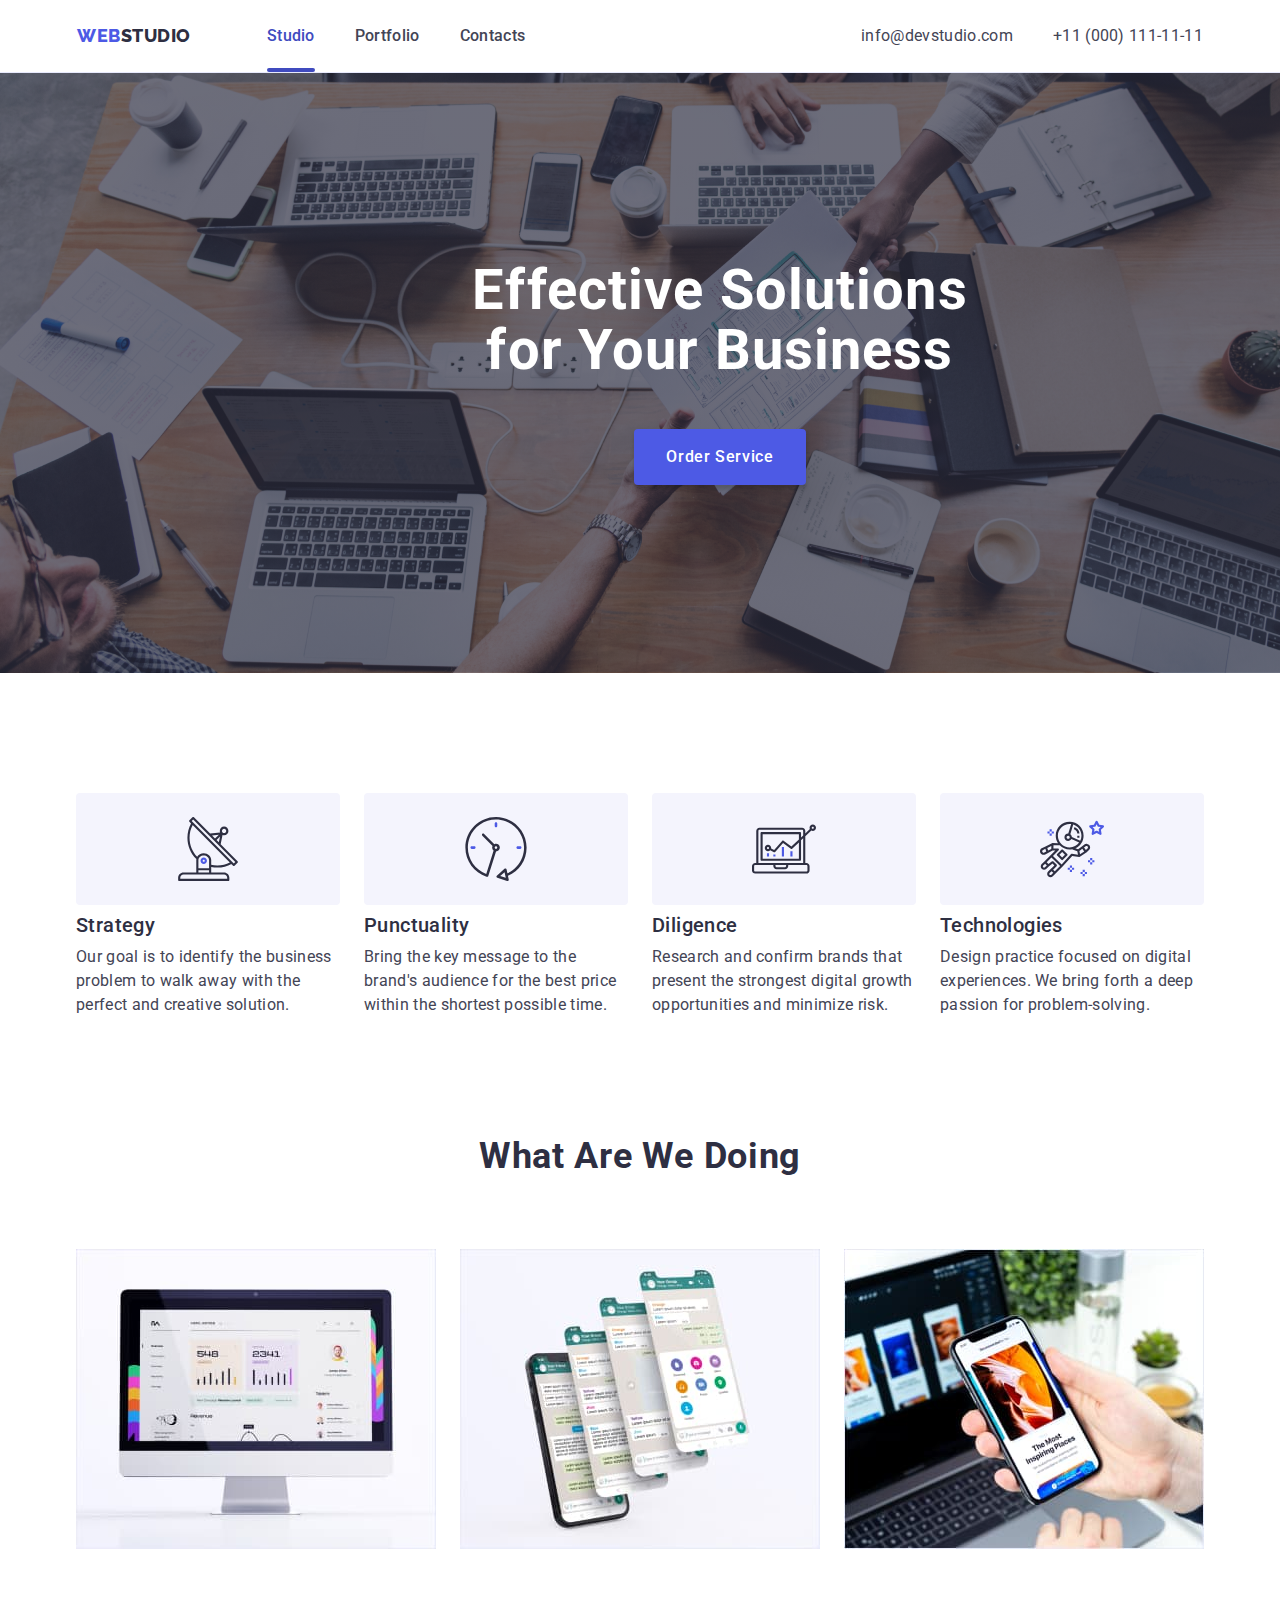
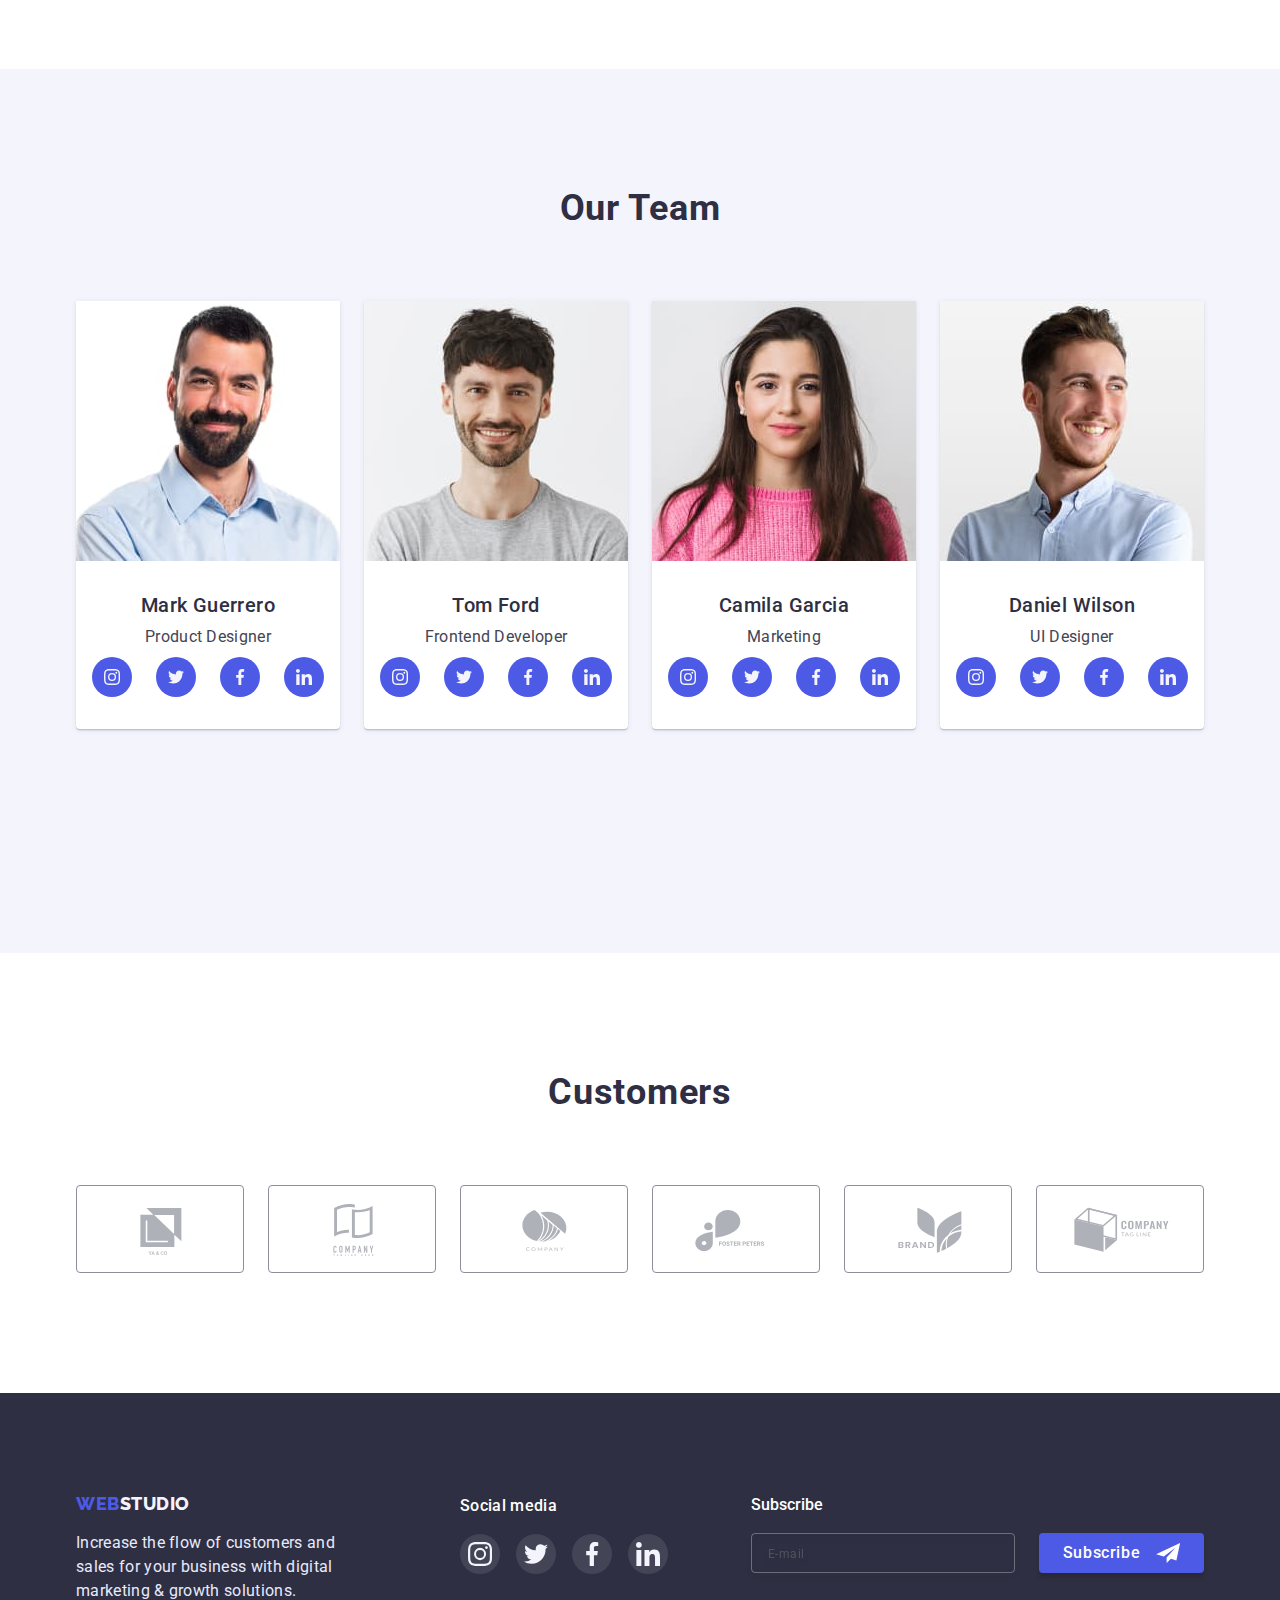
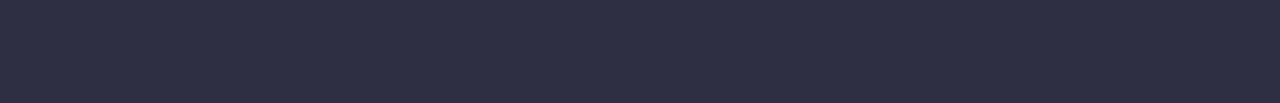
==== commit e373b71a: "tablet" ====
--- a/index.html
+++ b/index.html
@@ -27,6 +27,7 @@
       <div class="container header-container">
         <nav class="main-nav">
           <!-- Logo -->
+
           <a href="./index.html" class="header-logo logo"
             ><span class="header-logo-web"> Web</span>Studio</a
           >
@@ -42,13 +43,6 @@
               <a class="nav-link link" href="">Contacts</a>
             </li>
           </ul>
-          <!-- <button type="button" class="mobile-menu-open js-open-menu">
-            <svg class="mobile-menu-open-icon" width="32" height="22">
-              <use href="./images/icon.svg#icon-hamburger-open"></use>
-            </svg>
-          </button> -->
-
-          <!-- Contacts -->
           <address class="address">
             <ul class="address-list list">
               <li>
@@ -65,6 +59,13 @@
               </li>
             </ul>
           </address>
+          <!-- <button type="button" class="mobile-menu-open js-open-menu">
+            <svg class="mobile-menu-open-icon" width="32" height="22">
+              <use href="./images/icon.svg#icon-hamburger-open"></use>
+            </svg>
+          </button> -->
+
+          <!-- Contacts -->
         </nav>
       </div>
     </header>
--- a/css/style.css
+++ b/css/style.css
@@ -379,9 +379,6 @@
   letter-spacing: 0.02em;
   color: var(--primary-text-color);
 }
-.address li {
-  margin-right: 40px;
-}
 .address li:last-child {
   margin-right: 0px;
 }
@@ -442,25 +439,27 @@
   flex-wrap: wrap;
   justify-content: center;
   margin-bottom: 72px;
-}
-.filter .item {
+  column-gap: 24px;
+}
+/* .filter .item {
   margin-right: 24px;
-}
+} */
 .filter .item:last-child {
   margin-right: 0px;
 }
 .project {
   display: flex;
   flex-wrap: wrap;
+  column-gap: 24px;
+
+  row-gap: 48px;
 }
 .project .item {
   width: 360px;
-  margin-right: 24px;
-  margin-bottom: 48px;
-}
-.project > .item:nth-child(3n) {
+}
+/* .project > .item:nth-child(3n) {
   margin-right: 0px;
-}
+} */
 
 .fuature {
   padding-bottom: 120px;
--- a/css/tablet.css
+++ b/css/tablet.css
@@ -13,7 +13,9 @@
   .nav-item {
     display: inline-block;
   }
-
+  .fuature {
+    display: none;
+  }
   .header-container {
     justify-content: space-between;
     width: 100%;
@@ -134,9 +136,9 @@
     row-gap: 64px;
     column-gap: 24px;
   }
-  .item {
+  /* .item {
     flex-basis: calc((100% - 24px) / 2);
-  }
+  } */
   .team-container {
     padding-bottom: 104px;
   }
--- a/css/desktop.css
+++ b/css/desktop.css
@@ -56,9 +56,9 @@
     flex-wrap: wrap;
     gap: 24px;
   }
-  .item {
+  /* .item {
     flex-basis: calc((100% - 72px) / 4);
-  }
+  } */
   .team-section {
     padding-top: 120px;
     padding-bottom: 120px;
@@ -82,10 +82,12 @@
     padding-top: 120px;
     padding-bottom: 120px;
   }
-  .item {
+  /* .item {
     width: calc((100% - 72px) / 4);
+  } */
+  .fuature {
+    display: block;
   }
-
   /* ---------------CUSTOMERS----------------- */
   .customers {
     padding-top: 120px;
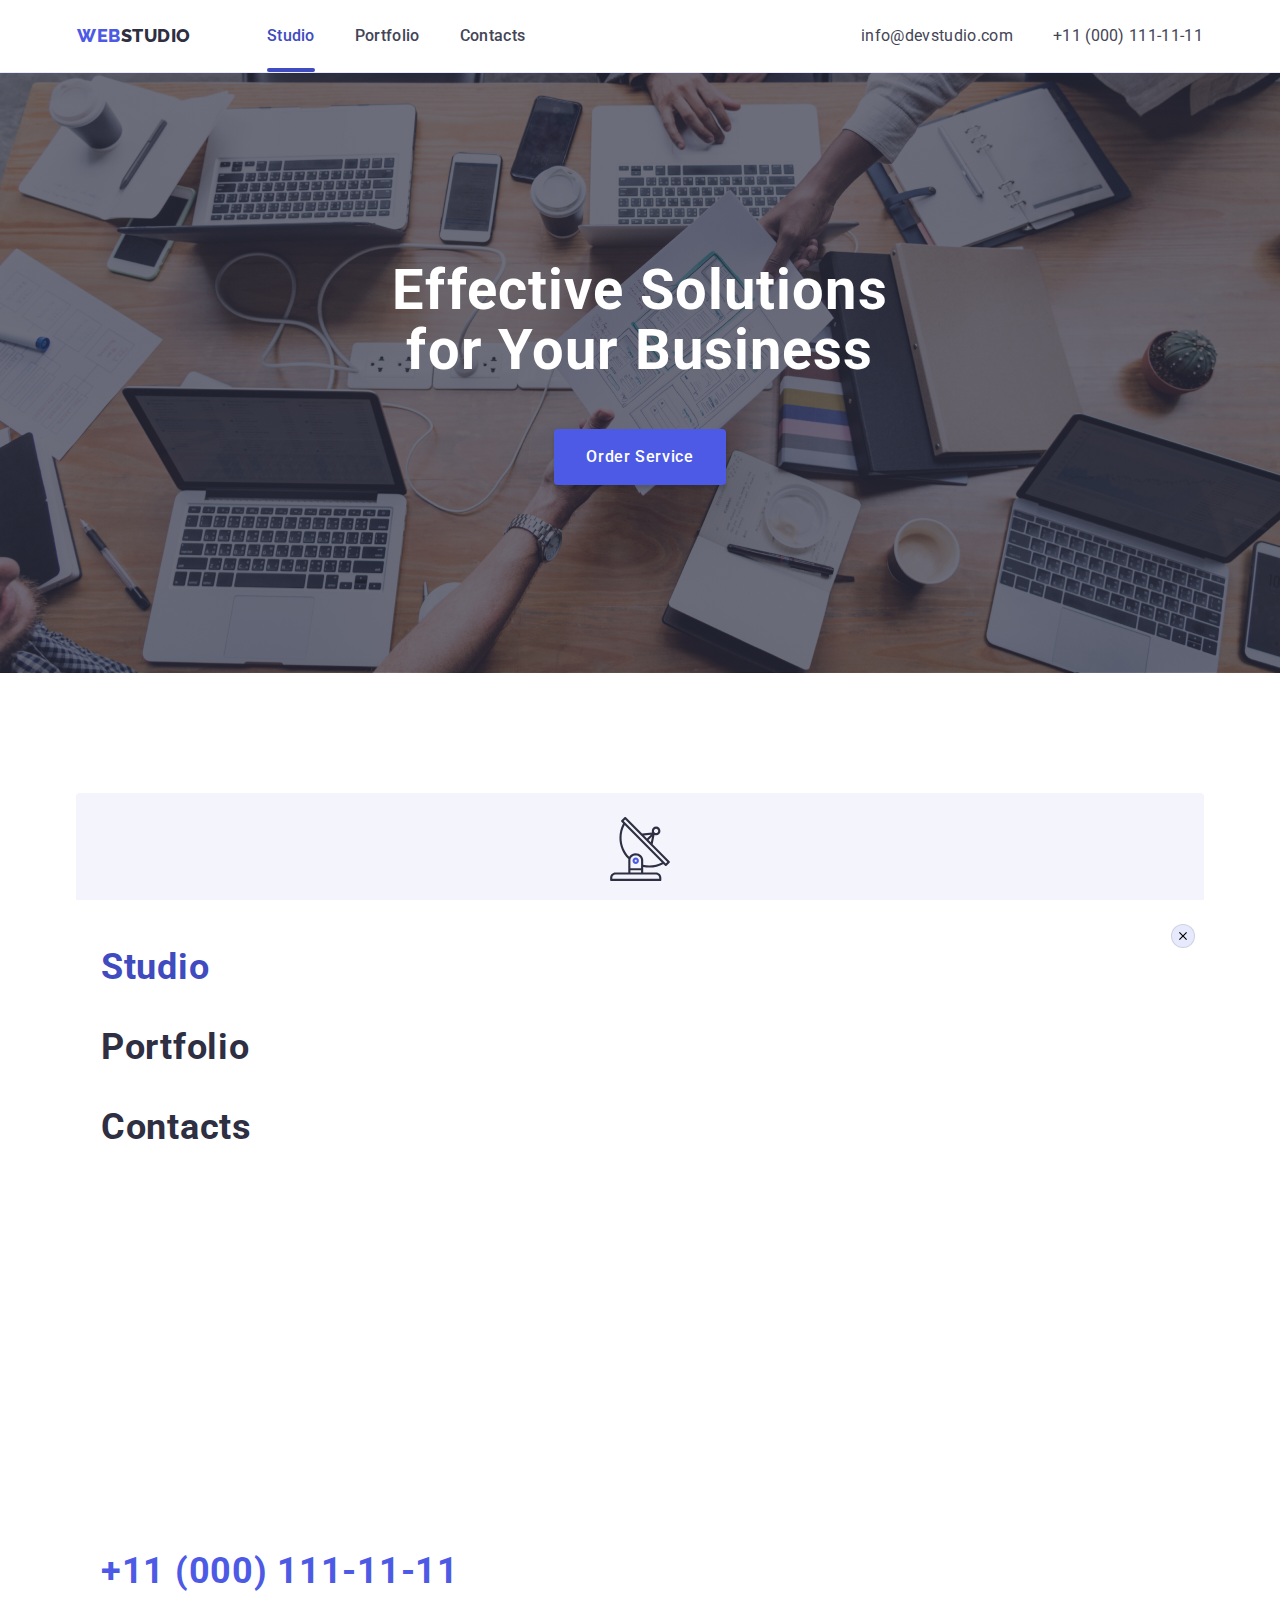
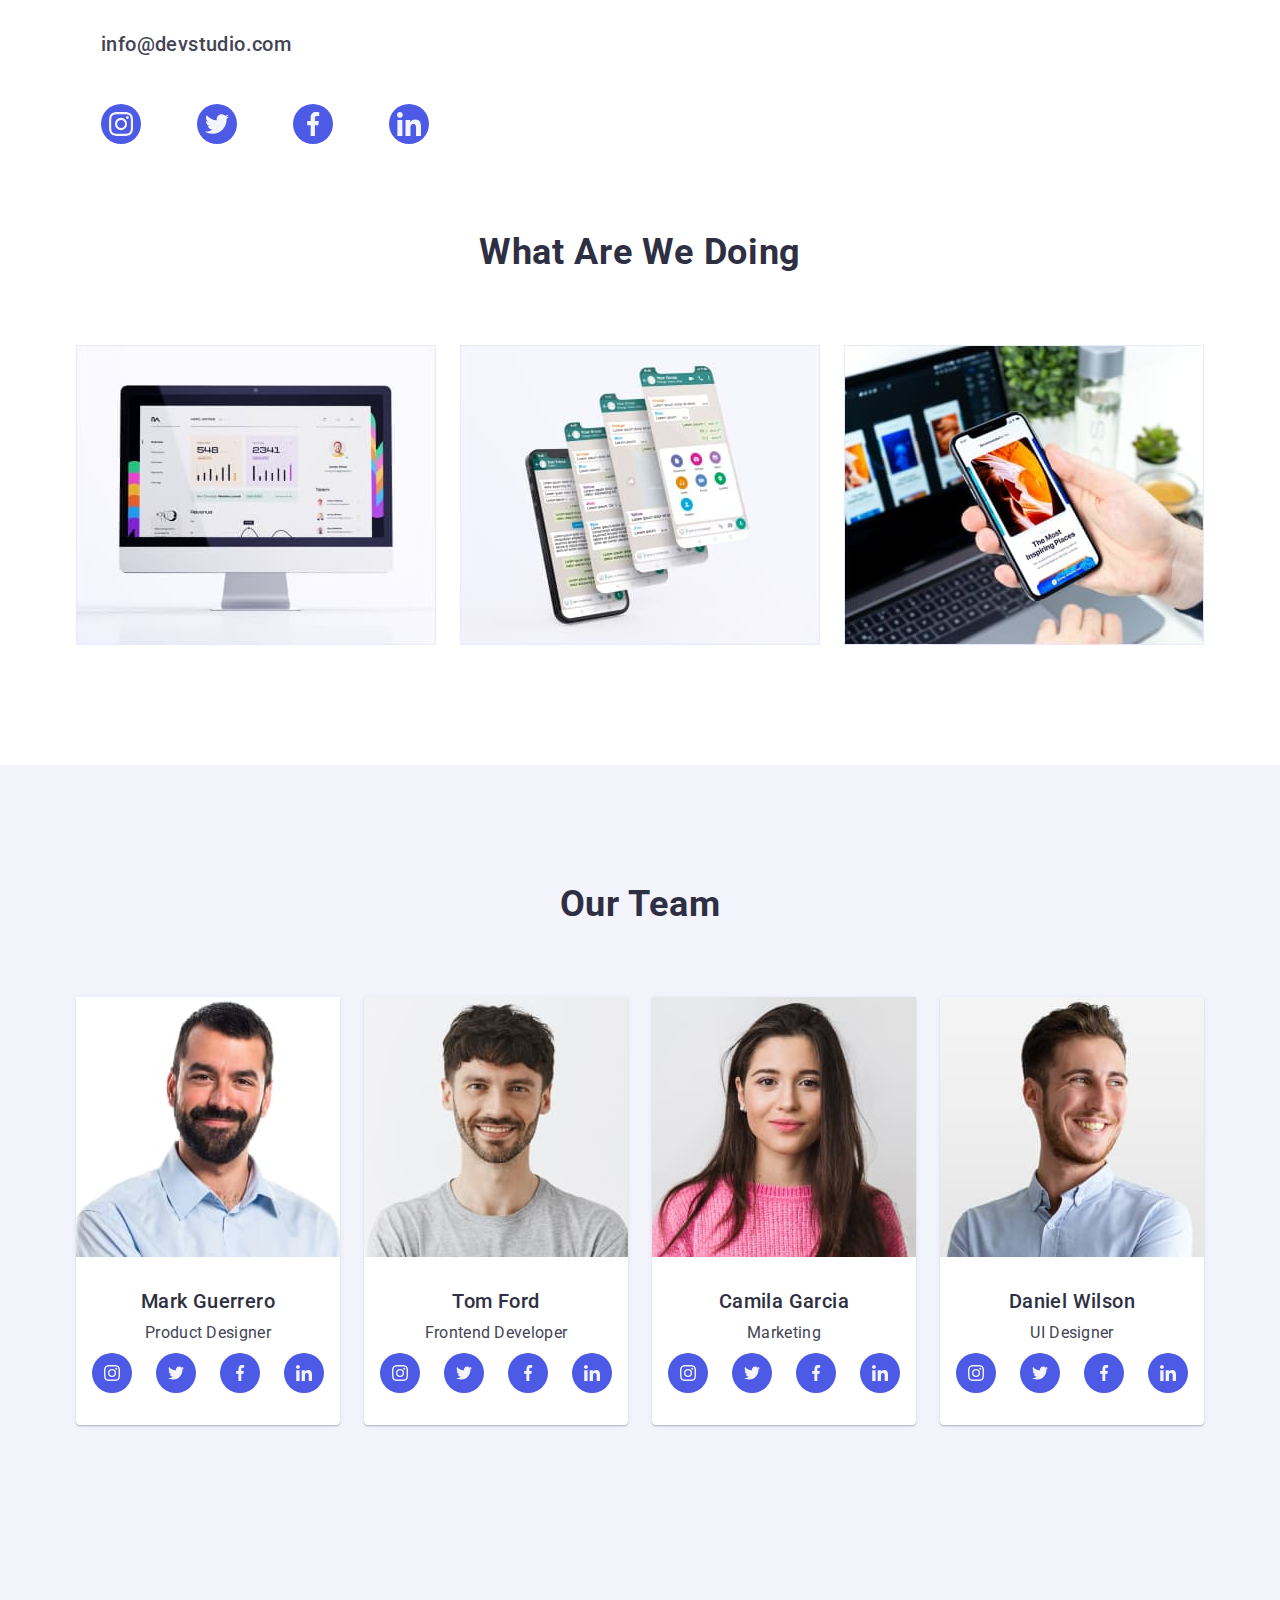
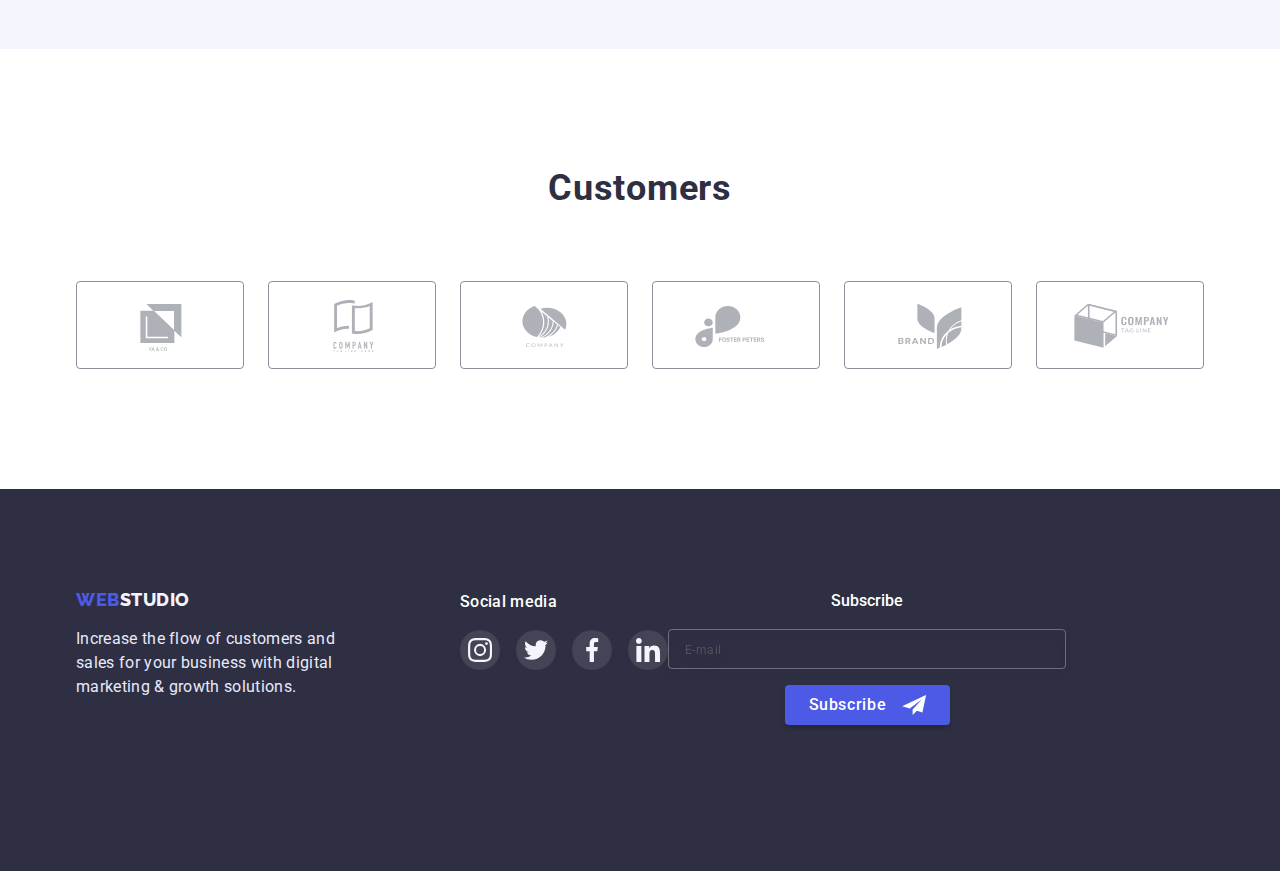
==== commit 4b149500: "comit" ====
--- a/index.html
+++ b/index.html
@@ -59,11 +59,99 @@
               </li>
             </ul>
           </address>
-          <!-- <button type="button" class="mobile-menu-open js-open-menu">
+          <button type="button" class="mobile-menu-open js-open-menu">
             <svg class="mobile-menu-open-icon" width="32" height="22">
               <use href="./images/icon.svg#icon-hamburger-open"></use>
             </svg>
-          </button> -->
+          </button>
+          <div class="mobile-menu js-menu-container">
+            <div class="container mobile-container-all">
+              <button
+                class="mobile-button-closer js-close-menu button"
+                type="button"
+              >
+                <svg width="8" height="8">
+                  <use href="./images/client-sprite.svg#close-btn"></use>
+                </svg>
+              </button>
+
+              <div class="mobile-container">
+                <nav class="mobile-menu-all-nav">
+                  <ul class="mobile-menu-list list">
+                    <li class="mobile-menu-item">
+                      <a
+                        href="./index.html"
+                        class="mobile-menu-link current link"
+                        >Studio</a
+                      >
+                    </li>
+                    <li class="mobile-menu-item">
+                      <a href="./portfolio.html" class="mobile-menu-link link"
+                        >Portfolio</a
+                      >
+                    </li>
+                    <li class="mobile-menu-item list">
+                      <a href="" class="mobile-menu-link link">Contacts</a>
+                    </li>
+                  </ul>
+                </nav>
+                <address class="mobile-menu-address">
+                  <ul class="mobile-menu-address-list list">
+                    <li>
+                      <a href="tel:+110001111111" class="link mobile-menu-phone"
+                        >+11 (000) 111-11-11</a
+                      >
+                    </li>
+                    <li>
+                      <a
+                        href="mailto:info@devstudio.com"
+                        class="link mobile-menu-email"
+                        >info@devstudio.com</a
+                      >
+                    </li>
+                  </ul>
+                  <ul class="list social-list">
+                    <li class="social-item">
+                      <a class="social-link link" href="">
+                        <svg width="24" height="24" class="social-icon">
+                          <use
+                            href="./images/symbol-defs.svg#icon-instagram"
+                          ></use>
+                        </svg>
+                      </a>
+                    </li>
+                    <li class="social-item">
+                      <a class="social-link link" href="">
+                        <svg width="24" height="24" class="social-icon">
+                          <use
+                            href="./images/symbol-defs.svg#icon-twitter"
+                          ></use>
+                        </svg>
+                      </a>
+                    </li>
+                    <li class="social-item">
+                      <a class="social-link link" href="">
+                        <svg width="24" height="24" class="social-icon">
+                          <use
+                            href="./images/symbol-defs.svg#icon-facebook"
+                          ></use>
+                        </svg>
+                      </a>
+                    </li>
+                    <li class="social-item">
+                      <a class="social-link link" href="">
+                        <svg width="24" height="24" class="social-icon">
+                          <use
+                            href="./images/symbol-defs.svg#icon-linkedin"
+                          ></use>
+                        </svg>
+                      </a>
+                    </li>
+                  </ul>
+                </address>
+              </div>
+            </div>
+          </div>
 
           <!-- Contacts -->
         </nav>
@@ -156,7 +244,7 @@
       </section>
       <!-- Section 2 -->
       <section class="advantages-list">
-        <div class="container">
+        <div class="container mobile-advantages">
           <h2 class="visually-hidden">Our advantages</h2>
           <ul class="advantages list">
             <li class="item">
@@ -394,7 +482,7 @@
     </main>
     <!-- Section 5 -->
     <section class="customers">
-      <div class="container">
+      <div class="container mobile-customers">
         <h2 class="fuature-title">Customers</h2>
         <ul class="client">
           <li class="client-list">
@@ -483,14 +571,16 @@
           </div>
         </div>
         <div class="footer-form-subskribe">
-          <p class="footer-form-desc">Subscribe</p>
           <form class="footer-form-field">
-            <input
-              name="user_email"
-              class="footer-form-input"
-              placeholder="E-mail"
-              required
-            />
+            <div class="mobile-subscribe">
+              <p class="footer-form-desc">Subscribe</p>
+              <input
+                name="user_email"
+                class="footer-form-input"
+                placeholder="E-mail"
+                required
+              />
+            </div>
             <button type="submit" class="footer-btn-submit">
               Subscribe
               <span class="svg-subscribe-icon">
--- a/css/style.css
+++ b/css/style.css
@@ -752,7 +752,7 @@
 }
 .modal-text {
   display: block;
-
+  margin-top: 72px;
   margin-bottom: 16px;
   font-weight: 500;
   font-size: 16px;
@@ -1001,3 +1001,75 @@
   border-color: var(--active-color);
   outline: none;
 }
+
+.mobile-menu {
+  position: fixed;
+  z-index: 1;
+  top: 0;
+  left: 0;
+  width: 100%;
+  height: 100%;
+  background-color: #ffffff;
+  transform: translateY(100%);
+}
+
+.mobile-container-all {
+  padding: 24px 24px 40px 40px;
+  height: 100%;
+  max-width: 428px;
+}
+
+.mobile-menu.is-open {
+  transform: translateX(0);
+}
+
+.mobile-container {
+  height: 100%;
+  display: flex;
+  flex-direction: column;
+  justify-content: space-between;
+  overflow-y: auto;
+}
+
+.mobile-button-closer {
+  width: 24px;
+  height: 24px;
+  border-radius: 50%;
+  background: #e7e9fc;
+  border: 1px solid rgba(0, 0, 0, 0.1);
+  cursor: pointer;
+  padding: 0;
+
+  display: flex;
+  justify-content: center;
+  align-items: center;
+  margin-left: auto;
+}
+
+.mobile-menu-list {
+  display: flex;
+  flex-direction: column;
+  gap: 40px;
+}
+
+.mobile-menu-link {
+  font-weight: 700;
+  font-size: 36px;
+  line-height: 1.11;
+  letter-spacing: 0.02em;
+  text-transform: capitalize;
+  color: var(--title-text-color);
+}
+.current {
+  color: var(--active-color);
+}
+.link {
+  text-decoration: none;
+}
+.mobile-menu-address {
+  margin-bottom: 40px;
+  font-style: normal;
+}
+.mobile-menu-address-list {
+  padding-bottom: 48px;
+}
--- a/css/mobile.css
+++ b/css/mobile.css
@@ -15,8 +15,71 @@
   .team-container {
     max-width: 294px;
   }
-  .first-section-title {
+  .hero-title {
     width: 320px;
+
+    color: #ffffff;
+    text-align: center;
+    letter-spacing: 0.02em;
+    margin-left: auto;
+    margin-right: auto;
+    font-size: 36px;
+    line-height: 1.11;
+  }
+  .nav-list,
+  .address {
+    display: none;
+  }
+  .hero {
+    width: 100%;
+  }
+  .main-nav {
+    justify-content: space-between;
+  }
+  .header-container {
+    align-items: center;
+    padding: 24px 16px;
+    max-width: 428px;
+    margin-left: auto;
+    margin-right: auto;
+  }
+  .mobile-menu-phone {
+    font-size: 36px;
+    font-weight: 700;
+
+    line-height: 1.11;
+    letter-spacing: 0.02em;
+    text-transform: capitalize;
+    color: var(--filter-btn-color);
+    padding-bottom: 40px;
+  }
+  .mobile-menu-email {
+    font-weight: 500;
+    font-size: 20px;
+    line-height: 1.2;
+    letter-spacing: 0.02em;
+    color: var(--primary-text-color);
+  }
+  .modal {
+    position: absolute;
+    top: 50%;
+    left: 50%;
+    transform: translate(-50%, -50%) scale(1);
+    overflow-y: auto;
+    width: calc(100% - 36px);
+    height: 90%;
+    max-width: 392px;
+    max-height: 586px;
+    background-color: #fcfcfc;
+    box-shadow: 0px 1px 1px rgba(0, 0, 0, 0.14), 0px 1px 3px rgba(0, 0, 0, 0.12),
+      0px 2px 1px rgba(0, 0, 0, 0.2);
+    border-radius: 4px;
+    padding: 24px 16px;
+    transition: transform 250ms cubic-bezier(0.4, 0, 0.2, 1);
+  }
+  .link {
+    text-decoration: none;
+    display: inline-block;
   }
   .team-list {
     margin: 0 auto;
@@ -26,6 +89,152 @@
     justify-content: center;
     flex-wrap: nowrap;
     row-gap: 72px;
+  }
+  .social-list {
+    display: flex;
+    max-width: 428px;
+    gap: 56px;
+  }
+  .social-link {
+    display: flex;
+    justify-content: center;
+    align-items: center;
+    margin: 0;
+    padding: 0;
+    border: none;
+    width: 100%;
+    height: 100%;
+    background-color: var(--filter-btn-color);
+    border-radius: 50%;
+    color: #f4f4fd;
+    transition-property: background-color;
+    transition-duration: 250ms;
+    transition-timing-function: cubic-bezier(0.4, 0, 0.2, 1);
+  }
+  .social-item {
+    width: 40px;
+    height: 40px;
+  }
+  .advantages-list {
+    padding-top: 96px;
+    padding-bottom: 96px;
+  }
+  .mobile-advantages {
+    margin-left: auto;
+    margin-right: auto;
+    max-width: 428px;
+    padding-left: 15px;
+    padding-right: 15px;
+  }
+  .advantages {
+    display: flex;
+    flex-direction: column;
+    gap: 72px;
+  }
+  .section-title {
+    margin-bottom: 8px;
+    text-align: center;
+    font-weight: 700;
+    font-size: 36px;
+    line-height: 40px;
+    text-align: center;
+    letter-spacing: 0.02em;
+    text-transform: capitalize;
+  }
+  .section-text {
+    font-size: 16px;
+    line-height: 1.5;
+    letter-spacing: 0.02em;
+    font-weight: 500;
+  }
+
+  .fuature {
+    display: none;
+  }
+  .advantages .item {
+    width: 100%;
+  }
+  .mobile-customers {
+    margin-left: auto;
+    margin-right: auto;
+    max-width: 428px;
+    padding-left: 15px;
+    padding-right: 15px;
+  }
+  .client {
+    display: flex;
+    flex-wrap: wrap;
+    justify-content: space-between;
+    align-items: center;
+    column-gap: 16px;
+    row-gap: 72px;
+  }
+  .client-list {
+    width: calc((100% - 16px) / 2);
+    height: 88px;
+  }
+  .footer-list {
+    margin-left: auto;
+    margin-right: auto;
+    max-width: 428px;
+    padding-left: 15px;
+    padding-right: 15px;
+    display: flex;
+    flex-direction: column;
+    align-items: center;
+  }
+  .footer-wrap {
+    margin-bottom: 72px;
+  }
+  .footer-form-subskribe {
+    display: flex;
+    flex-direction: column;
+    align-items: center;
+    width: 100%;
+  }
+  .footer-form-input {
+    width: 398px;
+  }
+  .footer-form-field {
+    flex-direction: column;
+  }
+  .footer-text {
+    margin-bottom: 72px;
+  }
+  .logo-footer {
+    display: flex;
+    flex-direction: column;
+    align-items: center;
+  }
+  .footer-social {
+    display: flex;
+    flex-direction: column;
+    align-items: center;
+  }
+  .mobile-subscribe {
+    margin-bottom: 16px;
+    width: 100%;
+    display: flex;
+    flex-direction: column;
+    align-items: center;
+  }
+  .footer-btn-submit {
+    display: flex;
+    justify-content: space-between;
+    align-items: center;
+    min-width: 164px;
+    height: 40px;
+    padding: 8px 24px;
+    border: 0 solid transparent;
+    border-radius: 4px;
+    background-color: var(--header-logo-color);
+    color: #ffffff;
+    letter-spacing: 0.04em;
+    font-weight: 500;
+    line-height: 1.5;
+    cursor: pointer;
+    margin-left: auto;
+    margin-right: auto;
   }
 }
 
@@ -35,7 +244,15 @@
         rgba(46, 47, 66, 0.7),
         rgba(46, 47, 66, 0.7)
       ),
-      url(../images1/background-tablet.jpg);
+      url(../images/peopleoffice.jpg);
+
+    background-size: cover;
+    background-position: center;
+
+    margin: 0 auto;
+    padding-top: 112px;
+    padding-bottom: 112px;
+    text-align: center;
   }
 
   @media (min-device-pixel-ratio: 2),
@@ -46,7 +263,7 @@
           rgba(46, 47, 66, 0.7),
           rgba(46, 47, 66, 0.7)
         ),
-        url(../images1/background-tablet-2x.jpg);
+        url(../images/peopleoffice.jpg);
     }
   }
 }
--- a/css/tablet.css
+++ b/css/tablet.css
@@ -20,6 +20,9 @@
     justify-content: space-between;
     width: 100%;
     padding: 0 16px;
+  }
+  .mobile-menu-open {
+    display: none;
   }
 
   header .logo {
--- a/css/desktop.css
+++ b/css/desktop.css
@@ -97,6 +97,9 @@
   .client-list {
     width: calc((100% - 120px) / 6);
   }
+  .mobile-menu-open {
+    display: none;
+  }
 
   /* ---------------MODAL--------------------- */
   .modal {
